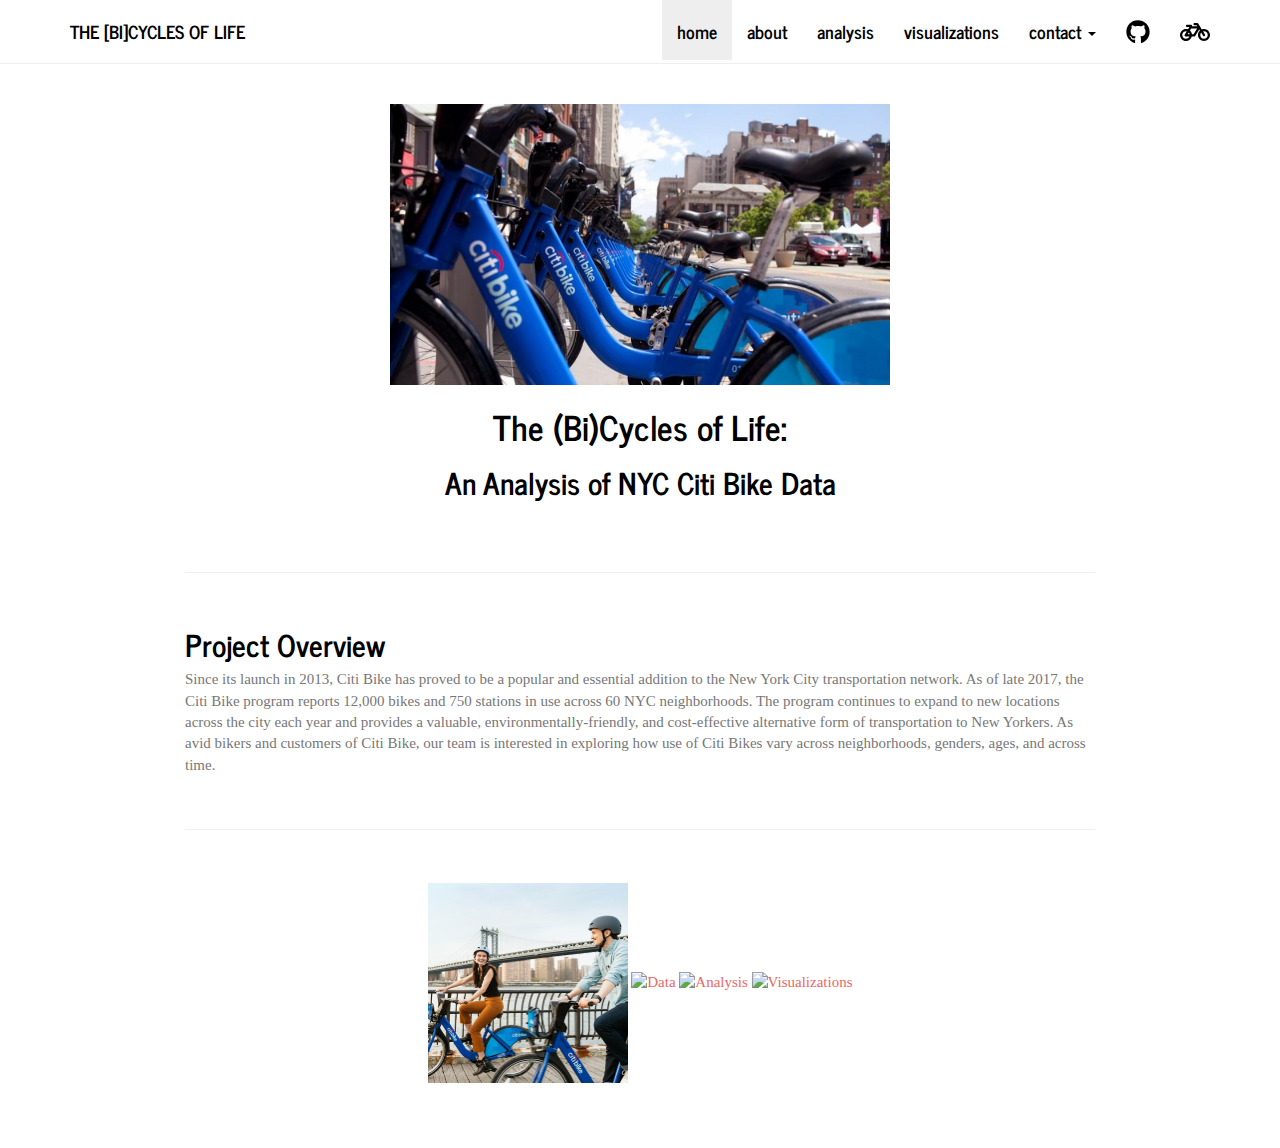
==== index.html @ fc85ebbc "Initial website build (design + placeholder pages)" ====
<!DOCTYPE html>

<html xmlns="http://www.w3.org/1999/xhtml">

<head>

<meta charset="utf-8" />
<meta http-equiv="Content-Type" content="text/html; charset=utf-8" />
<meta name="generator" content="pandoc" />




<title></title>

<script src="site_libs/jquery-1.11.3/jquery.min.js"></script>
<meta name="viewport" content="width=device-width, initial-scale=1" />
<link href="site_libs/bootstrap-3.3.5/css/journal.min.css" rel="stylesheet" />
<script src="site_libs/bootstrap-3.3.5/js/bootstrap.min.js"></script>
<script src="site_libs/bootstrap-3.3.5/shim/html5shiv.min.js"></script>
<script src="site_libs/bootstrap-3.3.5/shim/respond.min.js"></script>
<script src="site_libs/navigation-1.1/tabsets.js"></script>
<link href="site_libs/highlightjs-9.12.0/textmate.css" rel="stylesheet" />
<script src="site_libs/highlightjs-9.12.0/highlight.js"></script>
<link href="site_libs/font-awesome-5.0.13/css/fa-svg-with-js.css" rel="stylesheet" />
<script src="site_libs/font-awesome-5.0.13/js/fontawesome-all.min.js"></script>
<script src="site_libs/font-awesome-5.0.13/js/fa-v4-shims.min.js"></script>

<style type="text/css">code{white-space: pre;}</style>
<style type="text/css">
  pre:not([class]) {
    background-color: white;
  }
</style>
<script type="text/javascript">
if (window.hljs) {
  hljs.configure({languages: []});
  hljs.initHighlightingOnLoad();
  if (document.readyState && document.readyState === "complete") {
    window.setTimeout(function() { hljs.initHighlighting(); }, 0);
  }
}
</script>



<style type="text/css">
h1 {
  font-size: 34px;
}
h1.title {
  font-size: 38px;
}
h2 {
  font-size: 30px;
}
h3 {
  font-size: 24px;
}
h4 {
  font-size: 18px;
}
h5 {
  font-size: 16px;
}
h6 {
  font-size: 12px;
}
.table th:not([align]) {
  text-align: left;
}
</style>

<link rel="stylesheet" href="css/style.css" type="text/css" />

</head>

<body>

<style type = "text/css">
.main-container {
  max-width: 940px;
  margin-left: auto;
  margin-right: auto;
}
code {
  color: inherit;
  background-color: rgba(0, 0, 0, 0.04);
}
img {
  max-width:100%;
  height: auto;
}
.tabbed-pane {
  padding-top: 12px;
}
.html-widget {
  margin-bottom: 20px;
}
button.code-folding-btn:focus {
  outline: none;
}
</style>


<style type="text/css">
/* padding for bootstrap navbar */
body {
  padding-top: 61px;
  padding-bottom: 40px;
}
/* offset scroll position for anchor links (for fixed navbar)  */
.section h1 {
  padding-top: 66px;
  margin-top: -66px;
}

.section h2 {
  padding-top: 66px;
  margin-top: -66px;
}
.section h3 {
  padding-top: 66px;
  margin-top: -66px;
}
.section h4 {
  padding-top: 66px;
  margin-top: -66px;
}
.section h5 {
  padding-top: 66px;
  margin-top: -66px;
}
.section h6 {
  padding-top: 66px;
  margin-top: -66px;
}
</style>

<script>
// manage active state of menu based on current page
$(document).ready(function () {
  // active menu anchor
  href = window.location.pathname
  href = href.substr(href.lastIndexOf('/') + 1)
  if (href === "")
    href = "index.html";
  var menuAnchor = $('a[href="' + href + '"]');

  // mark it active
  menuAnchor.parent().addClass('active');

  // if it's got a parent navbar menu mark it active as well
  menuAnchor.closest('li.dropdown').addClass('active');
});
</script>


<div class="container-fluid main-container">

<!-- tabsets -->
<script>
$(document).ready(function () {
  window.buildTabsets("TOC");
});
</script>

<!-- code folding -->






<div class="navbar navbar-default  navbar-fixed-top" role="navigation">
  <div class="container">
    <div class="navbar-header">
      <button type="button" class="navbar-toggle collapsed" data-toggle="collapse" data-target="#navbar">
        <span class="icon-bar"></span>
        <span class="icon-bar"></span>
        <span class="icon-bar"></span>
      </button>
      <a class="navbar-brand" href="index.html">The [Bi]Cycles of Life</a>
    </div>
    <div id="navbar" class="navbar-collapse collapse">
      <ul class="nav navbar-nav">
        
      </ul>
      <ul class="nav navbar-nav navbar-right">
        <li>
  <a href="index.html">home</a>
</li>
<li>
  <a href="about.html">about</a>
</li>
<li>
  <a href="analysis.html">analysis</a>
</li>
<li>
  <a href="visualizations.html">visualizations</a>
</li>
<li class="dropdown">
  <a href="#" class="dropdown-toggle" data-toggle="dropdown" role="button" aria-expanded="false">
    contact
     
    <span class="caret"></span>
  </a>
  <ul class="dropdown-menu" role="menu">
    <li>
      <a href="mailto:edm2152@cumc.columbia.edu">
        <span class="fa fa-envelope"></span>
         
        Eric Morris
      </a>
    </li>
    <li>
      <a href="mailto:gsl2116@cumc.columbia.edu">
        <span class="fa fa-envelope"></span>
         
        Grace Liu
      </a>
    </li>
    <li>
      <a href="mailto:tm2680@cumc.columbia.edu">
        <span class="fa fa-envelope"></span>
         
        Tatini Mal-Sakar
      </a>
    </li>
  </ul>
</li>
<li>
  <a href="https://github.com/ericdavidmorris/final_project">
    <span class="fa fa-github fa-lg"></span>
     
  </a>
</li>
<li>
  <a href="http://citibikenyc.com">
    <span class="fa fa-bicycle fa-lg"></span>
     
  </a>
</li>
      </ul>
    </div><!--/.nav-collapse -->
  </div><!--/.container -->
</div><!--/.navbar -->

<div class="fluid-row" id="header">




</div>


<p><br/><br/> <img src = "images/citi_bike_nyc_metro.jpg" 
  style="width:500px; display: block; margin-left: auto; margin-right: auto"></p>
<center>
<h1>
The (Bi)Cycles of Life:
</h1>
<h2>
An Analysis of NYC Citi Bike Data
</h2>
</center>
<p><br/><br/></p>
<hr />
<p><br/></p>
<div id="project-overview" class="section level2">
<h2>Project Overview</h2>
<p>Since its launch in 2013, Citi Bike has proved to be a popular and essential addition to the New York City transportation network. As of late 2017, the Citi Bike program reports 12,000 bikes and 750 stations in use across 60 NYC neighborhoods. The program continues to expand to new locations across the city each year and provides a valuable, environmentally-friendly, and cost-effective alternative form of transportation to New Yorkers. As avid bikers and customers of Citi Bike, our team is interested in exploring how use of Citi Bikes vary across neighborhoods, genders, ages, and across time.</p>
<p><br/></p>
<hr />
<p><br/></p>
<center>
<div class="scroll">
<p><a href="about.html" title="About"><img src="images/citi_bike_bridge.png" alt="About" style="height:200px; width:200px;"/></a> <a href="data.html" title="Data"><img src="IMAGE LINK" alt="Data" style="height:200px; width:200px;"/></a> <a href="analysis.html" title="Analysis"><img src="IMAGE LINK" alt="Analysis" style="height:200px; width:200px;"/></a> <a href="visualizations.html" title="Visualizations"><img src="IMAGE LINK" alt="Visualizations" style="height: 200px; width:200px;"/></a></p>
</div>
</center>
</div>




</div>

<script>

// add bootstrap table styles to pandoc tables
function bootstrapStylePandocTables() {
  $('tr.header').parent('thead').parent('table').addClass('table table-condensed');
}
$(document).ready(function () {
  bootstrapStylePandocTables();
});


</script>

<!-- dynamically load mathjax for compatibility with self-contained -->
<script>
  (function () {
    var script = document.createElement("script");
    script.type = "text/javascript";
    script.src  = "https://mathjax.rstudio.com/latest/MathJax.js?config=TeX-AMS-MML_HTMLorMML";
    document.getElementsByTagName("head")[0].appendChild(script);
  })();
</script>

</body>
</html>
---- site_libs/bootstrap-3.3.5/css/journal.min.css ----
@font-face {
  font-family: 'News Cycle';
  font-style: normal;
  font-weight: 400;
  src: url(fonts/NewsCycle.ttf) format('truetype');
}
@font-face {
  font-family: 'News Cycle';
  font-style: normal;
  font-weight: 700;
  src: url(fonts/NewsCycleBold.ttf) format('truetype');
}

/*!
 * bootswatch v3.3.6
 * Homepage: http://bootswatch.com
 * Copyright 2012-2015 Thomas Park
 * Licensed under MIT
 * Based on Bootstrap
*//*!
 * Bootstrap v3.3.6 (http://getbootstrap.com)
 * Copyright 2011-2015 Twitter, Inc.
 * Licensed under MIT (https://github.com/twbs/bootstrap/blob/master/LICENSE)
 *//*! normalize.css v3.0.3 | MIT License | github.com/necolas/normalize.css */html{font-family:sans-serif;-ms-text-size-adjust:100%;-webkit-text-size-adjust:100%}body{margin:0}article,aside,details,figcaption,figure,footer,header,hgroup,main,menu,nav,section,summary{display:block}audio,canvas,progress,video{display:inline-block;vertical-align:baseline}audio:not([controls]){display:none;height:0}[hidden],template{display:none}a{background-color:transparent}a:active,a:hover{outline:0}abbr[title]{border-bottom:1px dotted}b,strong{font-weight:bold}dfn{font-style:italic}h1{font-size:2em;margin:0.67em 0}mark{background:#ff0;color:#000}small{font-size:80%}sub,sup{font-size:75%;line-height:0;position:relative;vertical-align:baseline}sup{top:-0.5em}sub{bottom:-0.25em}img{border:0}svg:not(:root){overflow:hidden}figure{margin:1em 40px}hr{-webkit-box-sizing:content-box;-moz-box-sizing:content-box;box-sizing:content-box;height:0}pre{overflow:auto}code,kbd,pre,samp{font-family:monospace, monospace;font-size:1em}button,input,optgroup,select,textarea{color:inherit;font:inherit;margin:0}button{overflow:visible}button,select{text-transform:none}button,html input[type="button"],input[type="reset"],input[type="submit"]{-webkit-appearance:button;cursor:pointer}button[disabled],html input[disabled]{cursor:default}button::-moz-focus-inner,input::-moz-focus-inner{border:0;padding:0}input{line-height:normal}input[type="checkbox"],input[type="radio"]{-webkit-box-sizing:border-box;-moz-box-sizing:border-box;box-sizing:border-box;padding:0}input[type="number"]::-webkit-inner-spin-button,input[type="number"]::-webkit-outer-spin-button{height:auto}input[type="search"]{-webkit-appearance:textfield;-webkit-box-sizing:content-box;-moz-box-sizing:content-box;box-sizing:content-box}input[type="search"]::-webkit-search-cancel-button,input[type="search"]::-webkit-search-decoration{-webkit-appearance:none}fieldset{border:1px solid #c0c0c0;margin:0 2px;padding:0.35em 0.625em 0.75em}legend{border:0;padding:0}textarea{overflow:auto}optgroup{font-weight:bold}table{border-collapse:collapse;border-spacing:0}td,th{padding:0}/*! Source: https://github.com/h5bp/html5-boilerplate/blob/master/src/css/main.css */@media print{*,*:before,*:after{background:transparent !important;color:#000 !important;-webkit-box-shadow:none !important;box-shadow:none !important;text-shadow:none !important}a,a:visited{text-decoration:underline}a[href]:after{content:" (" attr(href) ")"}abbr[title]:after{content:" (" attr(title) ")"}a[href^="#"]:after,a[href^="javascript:"]:after{content:""}pre,blockquote{border:1px solid #999;page-break-inside:avoid}thead{display:table-header-group}tr,img{page-break-inside:avoid}img{max-width:100% !important}p,h2,h3{orphans:3;widows:3}h2,h3{page-break-after:avoid}.navbar{display:none}.btn>.caret,.dropup>.btn>.caret{border-top-color:#000 !important}.label{border:1px solid #000}.table{border-collapse:collapse !important}.table td,.table th{background-color:#fff !important}.table-bordered th,.table-bordered td{border:1px solid #ddd !important}}@font-face{font-family:'Glyphicons Halflings';src:url('../fonts/glyphicons-halflings-regular.eot');src:url('../fonts/glyphicons-halflings-regular.eot?#iefix') format('embedded-opentype'),url('../fonts/glyphicons-halflings-regular.woff') format('woff'),url('../fonts/glyphicons-halflings-regular.ttf') format('truetype'),url('../fonts/glyphicons-halflings-regular.svg#glyphicons_halflingsregular') format('svg')}.glyphicon{position:relative;top:1px;display:inline-block;font-family:'Glyphicons Halflings';font-style:normal;font-weight:normal;line-height:1;-webkit-font-smoothing:antialiased;-moz-osx-font-smoothing:grayscale}.glyphicon-asterisk:before{content:"\002a"}.glyphicon-plus:before{content:"\002b"}.glyphicon-euro:before,.glyphicon-eur:before{content:"\20ac"}.glyphicon-minus:before{content:"\2212"}.glyphicon-cloud:before{content:"\2601"}.glyphicon-envelope:before{content:"\2709"}.glyphicon-pencil:before{content:"\270f"}.glyphicon-glass:before{content:"\e001"}.glyphicon-music:before{content:"\e002"}.glyphicon-search:before{content:"\e003"}.glyphicon-heart:before{content:"\e005"}.glyphicon-star:before{content:"\e006"}.glyphicon-star-empty:before{content:"\e007"}.glyphicon-user:before{content:"\e008"}.glyphicon-film:before{content:"\e009"}.glyphicon-th-large:before{content:"\e010"}.glyphicon-th:before{content:"\e011"}.glyphicon-th-list:before{content:"\e012"}.glyphicon-ok:before{content:"\e013"}.glyphicon-remove:before{content:"\e014"}.glyphicon-zoom-in:before{content:"\e015"}.glyphicon-zoom-out:before{content:"\e016"}.glyphicon-off:before{content:"\e017"}.glyphicon-signal:before{content:"\e018"}.glyphicon-cog:before{content:"\e019"}.glyphicon-trash:before{content:"\e020"}.glyphicon-home:before{content:"\e021"}.glyphicon-file:before{content:"\e022"}.glyphicon-time:before{content:"\e023"}.glyphicon-road:before{content:"\e024"}.glyphicon-download-alt:before{content:"\e025"}.glyphicon-download:before{content:"\e026"}.glyphicon-upload:before{content:"\e027"}.glyphicon-inbox:before{content:"\e028"}.glyphicon-play-circle:before{content:"\e029"}.glyphicon-repeat:before{content:"\e030"}.glyphicon-refresh:before{content:"\e031"}.glyphicon-list-alt:before{content:"\e032"}.glyphicon-lock:before{content:"\e033"}.glyphicon-flag:before{content:"\e034"}.glyphicon-headphones:before{content:"\e035"}.glyphicon-volume-off:before{content:"\e036"}.glyphicon-volume-down:before{content:"\e037"}.glyphicon-volume-up:before{content:"\e038"}.glyphicon-qrcode:before{content:"\e039"}.glyphicon-barcode:before{content:"\e040"}.glyphicon-tag:before{content:"\e041"}.glyphicon-tags:before{content:"\e042"}.glyphicon-book:before{content:"\e043"}.glyphicon-bookmark:before{content:"\e044"}.glyphicon-print:before{content:"\e045"}.glyphicon-camera:before{content:"\e046"}.glyphicon-font:before{content:"\e047"}.glyphicon-bold:before{content:"\e048"}.glyphicon-italic:before{content:"\e049"}.glyphicon-text-height:before{content:"\e050"}.glyphicon-text-width:before{content:"\e051"}.glyphicon-align-left:before{content:"\e052"}.glyphicon-align-center:before{content:"\e053"}.glyphicon-align-right:before{content:"\e054"}.glyphicon-align-justify:before{content:"\e055"}.glyphicon-list:before{content:"\e056"}.glyphicon-indent-left:before{content:"\e057"}.glyphicon-indent-right:before{content:"\e058"}.glyphicon-facetime-video:before{content:"\e059"}.glyphicon-picture:before{content:"\e060"}.glyphicon-map-marker:before{content:"\e062"}.glyphicon-adjust:before{content:"\e063"}.glyphicon-tint:before{content:"\e064"}.glyphicon-edit:before{content:"\e065"}.glyphicon-share:before{content:"\e066"}.glyphicon-check:before{content:"\e067"}.glyphicon-move:before{content:"\e068"}.glyphicon-step-backward:before{content:"\e069"}.glyphicon-fast-backward:before{content:"\e070"}.glyphicon-backward:before{content:"\e071"}.glyphicon-play:before{content:"\e072"}.glyphicon-pause:before{content:"\e073"}.glyphicon-stop:before{content:"\e074"}.glyphicon-forward:before{content:"\e075"}.glyphicon-fast-forward:before{content:"\e076"}.glyphicon-step-forward:before{content:"\e077"}.glyphicon-eject:before{content:"\e078"}.glyphicon-chevron-left:before{content:"\e079"}.glyphicon-chevron-right:before{content:"\e080"}.glyphicon-plus-sign:before{content:"\e081"}.glyphicon-minus-sign:before{content:"\e082"}.glyphicon-remove-sign:before{content:"\e083"}.glyphicon-ok-sign:before{content:"\e084"}.glyphicon-question-sign:before{content:"\e085"}.glyphicon-info-sign:before{content:"\e086"}.glyphicon-screenshot:before{content:"\e087"}.glyphicon-remove-circle:before{content:"\e088"}.glyphicon-ok-circle:before{content:"\e089"}.glyphicon-ban-circle:before{content:"\e090"}.glyphicon-arrow-left:before{content:"\e091"}.glyphicon-arrow-right:before{content:"\e092"}.glyphicon-arrow-up:before{content:"\e093"}.glyphicon-arrow-down:before{content:"\e094"}.glyphicon-share-alt:before{content:"\e095"}.glyphicon-resize-full:before{content:"\e096"}.glyphicon-resize-small:before{content:"\e097"}.glyphicon-exclamation-sign:before{content:"\e101"}.glyphicon-gift:before{content:"\e102"}.glyphicon-leaf:before{content:"\e103"}.glyphicon-fire:before{content:"\e104"}.glyphicon-eye-open:before{content:"\e105"}.glyphicon-eye-close:before{content:"\e106"}.glyphicon-warning-sign:before{content:"\e107"}.glyphicon-plane:before{content:"\e108"}.glyphicon-calendar:before{content:"\e109"}.glyphicon-random:before{content:"\e110"}.glyphicon-comment:before{content:"\e111"}.glyphicon-magnet:before{content:"\e112"}.glyphicon-chevron-up:before{content:"\e113"}.glyphicon-chevron-down:before{content:"\e114"}.glyphicon-retweet:before{content:"\e115"}.glyphicon-shopping-cart:before{content:"\e116"}.glyphicon-folder-close:before{content:"\e117"}.glyphicon-folder-open:before{content:"\e118"}.glyphicon-resize-vertical:before{content:"\e119"}.glyphicon-resize-horizontal:before{content:"\e120"}.glyphicon-hdd:before{content:"\e121"}.glyphicon-bullhorn:before{content:"\e122"}.glyphicon-bell:before{content:"\e123"}.glyphicon-certificate:before{content:"\e124"}.glyphicon-thumbs-up:before{content:"\e125"}.glyphicon-thumbs-down:before{content:"\e126"}.glyphicon-hand-right:before{content:"\e127"}.glyphicon-hand-left:before{content:"\e128"}.glyphicon-hand-up:before{content:"\e129"}.glyphicon-hand-down:before{content:"\e130"}.glyphicon-circle-arrow-right:before{content:"\e131"}.glyphicon-circle-arrow-left:before{content:"\e132"}.glyphicon-circle-arrow-up:before{content:"\e133"}.glyphicon-circle-arrow-down:before{content:"\e134"}.glyphicon-globe:before{content:"\e135"}.glyphicon-wrench:before{content:"\e136"}.glyphicon-tasks:before{content:"\e137"}.glyphicon-filter:before{content:"\e138"}.glyphicon-briefcase:before{content:"\e139"}.glyphicon-fullscreen:before{content:"\e140"}.glyphicon-dashboard:before{content:"\e141"}.glyphicon-paperclip:before{content:"\e142"}.glyphicon-heart-empty:before{content:"\e143"}.glyphicon-link:before{content:"\e144"}.glyphicon-phone:before{content:"\e145"}.glyphicon-pushpin:before{content:"\e146"}.glyphicon-usd:before{content:"\e148"}.glyphicon-gbp:before{content:"\e149"}.glyphicon-sort:before{content:"\e150"}.glyphicon-sort-by-alphabet:before{content:"\e151"}.glyphicon-sort-by-alphabet-alt:before{content:"\e152"}.glyphicon-sort-by-order:before{content:"\e153"}.glyphicon-sort-by-order-alt:before{content:"\e154"}.glyphicon-sort-by-attributes:before{content:"\e155"}.glyphicon-sort-by-attributes-alt:before{content:"\e156"}.glyphicon-unchecked:before{content:"\e157"}.glyphicon-expand:before{content:"\e158"}.glyphicon-collapse-down:before{content:"\e159"}.glyphicon-collapse-up:before{content:"\e160"}.glyphicon-log-in:before{content:"\e161"}.glyphicon-flash:before{content:"\e162"}.glyphicon-log-out:before{content:"\e163"}.glyphicon-new-window:before{content:"\e164"}.glyphicon-record:before{content:"\e165"}.glyphicon-save:before{content:"\e166"}.glyphicon-open:before{content:"\e167"}.glyphicon-saved:before{content:"\e168"}.glyphicon-import:before{content:"\e169"}.glyphicon-export:before{content:"\e170"}.glyphicon-send:before{content:"\e171"}.glyphicon-floppy-disk:before{content:"\e172"}.glyphicon-floppy-saved:before{content:"\e173"}.glyphicon-floppy-remove:before{content:"\e174"}.glyphicon-floppy-save:before{content:"\e175"}.glyphicon-floppy-open:before{content:"\e176"}.glyphicon-credit-card:before{content:"\e177"}.glyphicon-transfer:before{content:"\e178"}.glyphicon-cutlery:before{content:"\e179"}.glyphicon-header:before{content:"\e180"}.glyphicon-compressed:before{content:"\e181"}.glyphicon-earphone:before{content:"\e182"}.glyphicon-phone-alt:before{content:"\e183"}.glyphicon-tower:before{content:"\e184"}.glyphicon-stats:before{content:"\e185"}.glyphicon-sd-video:before{content:"\e186"}.glyphicon-hd-video:before{content:"\e187"}.glyphicon-subtitles:before{content:"\e188"}.glyphicon-sound-stereo:before{content:"\e189"}.glyphicon-sound-dolby:before{content:"\e190"}.glyphicon-sound-5-1:before{content:"\e191"}.glyphicon-sound-6-1:before{content:"\e192"}.glyphicon-sound-7-1:before{content:"\e193"}.glyphicon-copyright-mark:before{content:"\e194"}.glyphicon-registration-mark:before{content:"\e195"}.glyphicon-cloud-download:before{content:"\e197"}.glyphicon-cloud-upload:before{content:"\e198"}.glyphicon-tree-conifer:before{content:"\e199"}.glyphicon-tree-deciduous:before{content:"\e200"}.glyphicon-cd:before{content:"\e201"}.glyphicon-save-file:before{content:"\e202"}.glyphicon-open-file:before{content:"\e203"}.glyphicon-level-up:before{content:"\e204"}.glyphicon-copy:before{content:"\e205"}.glyphicon-paste:before{content:"\e206"}.glyphicon-alert:before{content:"\e209"}.glyphicon-equalizer:before{content:"\e210"}.glyphicon-king:before{content:"\e211"}.glyphicon-queen:before{content:"\e212"}.glyphicon-pawn:before{content:"\e213"}.glyphicon-bishop:before{content:"\e214"}.glyphicon-knight:before{content:"\e215"}.glyphicon-baby-formula:before{content:"\e216"}.glyphicon-tent:before{content:"\26fa"}.glyphicon-blackboard:before{content:"\e218"}.glyphicon-bed:before{content:"\e219"}.glyphicon-apple:before{content:"\f8ff"}.glyphicon-erase:before{content:"\e221"}.glyphicon-hourglass:before{content:"\231b"}.glyphicon-lamp:before{content:"\e223"}.glyphicon-duplicate:before{content:"\e224"}.glyphicon-piggy-bank:before{content:"\e225"}.glyphicon-scissors:before{content:"\e226"}.glyphicon-bitcoin:before{content:"\e227"}.glyphicon-btc:before{content:"\e227"}.glyphicon-xbt:before{content:"\e227"}.glyphicon-yen:before{content:"\00a5"}.glyphicon-jpy:before{content:"\00a5"}.glyphicon-ruble:before{content:"\20bd"}.glyphicon-rub:before{content:"\20bd"}.glyphicon-scale:before{content:"\e230"}.glyphicon-ice-lolly:before{content:"\e231"}.glyphicon-ice-lolly-tasted:before{content:"\e232"}.glyphicon-education:before{content:"\e233"}.glyphicon-option-horizontal:before{content:"\e234"}.glyphicon-option-vertical:before{content:"\e235"}.glyphicon-menu-hamburger:before{content:"\e236"}.glyphicon-modal-window:before{content:"\e237"}.glyphicon-oil:before{content:"\e238"}.glyphicon-grain:before{content:"\e239"}.glyphicon-sunglasses:before{content:"\e240"}.glyphicon-text-size:before{content:"\e241"}.glyphicon-text-color:before{content:"\e242"}.glyphicon-text-background:before{content:"\e243"}.glyphicon-object-align-top:before{content:"\e244"}.glyphicon-object-align-bottom:before{content:"\e245"}.glyphicon-object-align-horizontal:before{content:"\e246"}.glyphicon-object-align-left:before{content:"\e247"}.glyphicon-object-align-vertical:before{content:"\e248"}.glyphicon-object-align-right:before{content:"\e249"}.glyphicon-triangle-right:before{content:"\e250"}.glyphicon-triangle-left:before{content:"\e251"}.glyphicon-triangle-bottom:before{content:"\e252"}.glyphicon-triangle-top:before{content:"\e253"}.glyphicon-console:before{content:"\e254"}.glyphicon-superscript:before{content:"\e255"}.glyphicon-subscript:before{content:"\e256"}.glyphicon-menu-left:before{content:"\e257"}.glyphicon-menu-right:before{content:"\e258"}.glyphicon-menu-down:before{content:"\e259"}.glyphicon-menu-up:before{content:"\e260"}*{-webkit-box-sizing:border-box;-moz-box-sizing:border-box;box-sizing:border-box}*:before,*:after{-webkit-box-sizing:border-box;-moz-box-sizing:border-box;box-sizing:border-box}html{font-size:10px;-webkit-tap-highlight-color:rgba(0,0,0,0)}body{font-family:Georgia,"Times New Roman",Times,serif;font-size:15px;line-height:1.42857143;color:#777777;background-color:#ffffff}input,button,select,textarea{font-family:inherit;font-size:inherit;line-height:inherit}a{color:#eb6864;text-decoration:none}a:hover,a:focus{color:#e22620;text-decoration:underline}a:focus{outline:thin dotted;outline:5px auto -webkit-focus-ring-color;outline-offset:-2px}figure{margin:0}img{vertical-align:middle}.img-responsive,.thumbnail>img,.thumbnail a>img,.carousel-inner>.item>img,.carousel-inner>.item>a>img{display:block;max-width:100%;height:auto}.img-rounded{border-radius:6px}.img-thumbnail{padding:4px;line-height:1.42857143;background-color:#ffffff;border:1px solid #dddddd;border-radius:4px;-webkit-transition:all .2s ease-in-out;-o-transition:all .2s ease-in-out;transition:all .2s ease-in-out;display:inline-block;max-width:100%;height:auto}.img-circle{border-radius:50%}hr{margin-top:21px;margin-bottom:21px;border:0;border-top:1px solid #eeeeee}.sr-only{position:absolute;width:1px;height:1px;margin:-1px;padding:0;overflow:hidden;clip:rect(0, 0, 0, 0);border:0}.sr-only-focusable:active,.sr-only-focusable:focus{position:static;width:auto;height:auto;margin:0;overflow:visible;clip:auto}[role="button"]{cursor:pointer}h1,h2,h3,h4,h5,h6,.h1,.h2,.h3,.h4,.h5,.h6{font-family:"News Cycle","Arial Narrow Bold",sans-serif;font-weight:700;line-height:1.1;color:#000000}h1 small,h2 small,h3 small,h4 small,h5 small,h6 small,.h1 small,.h2 small,.h3 small,.h4 small,.h5 small,.h6 small,h1 .small,h2 .small,h3 .small,h4 .small,h5 .small,h6 .small,.h1 .small,.h2 .small,.h3 .small,.h4 .small,.h5 .small,.h6 .small{font-weight:normal;line-height:1;color:#999999}h1,.h1,h2,.h2,h3,.h3{margin-top:21px;margin-bottom:10.5px}h1 small,.h1 small,h2 small,.h2 small,h3 small,.h3 small,h1 .small,.h1 .small,h2 .small,.h2 .small,h3 .small,.h3 .small{font-size:65%}h4,.h4,h5,.h5,h6,.h6{margin-top:10.5px;margin-bottom:10.5px}h4 small,.h4 small,h5 small,.h5 small,h6 small,.h6 small,h4 .small,.h4 .small,h5 .small,.h5 .small,h6 .small,.h6 .small{font-size:75%}h1,.h1{font-size:39px}h2,.h2{font-size:32px}h3,.h3{font-size:26px}h4,.h4{font-size:19px}h5,.h5{font-size:15px}h6,.h6{font-size:13px}p{margin:0 0 10.5px}.lead{margin-bottom:21px;font-size:17px;font-weight:300;line-height:1.4}@media (min-width:768px){.lead{font-size:22.5px}}small,.small{font-size:86%}mark,.mark{background-color:#fcf8e3;padding:.2em}.text-left{text-align:left}.text-right{text-align:right}.text-center{text-align:center}.text-justify{text-align:justify}.text-nowrap{white-space:nowrap}.text-lowercase{text-transform:lowercase}.text-uppercase{text-transform:uppercase}.text-capitalize{text-transform:capitalize}.text-muted{color:#999999}.text-primary{color:#eb6864}a.text-primary:hover,a.text-primary:focus{color:#e53c37}.text-success{color:#468847}a.text-success:hover,a.text-success:focus{color:#356635}.text-info{color:#3a87ad}a.text-info:hover,a.text-info:focus{color:#2d6987}.text-warning{color:#c09853}a.text-warning:hover,a.text-warning:focus{color:#a47e3c}.text-danger{color:#b94a48}a.text-danger:hover,a.text-danger:focus{color:#953b39}.bg-primary{color:#fff;background-color:#eb6864}a.bg-primary:hover,a.bg-primary:focus{background-color:#e53c37}.bg-success{background-color:#dff0d8}a.bg-success:hover,a.bg-success:focus{background-color:#c1e2b3}.bg-info{background-color:#d9edf7}a.bg-info:hover,a.bg-info:focus{background-color:#afd9ee}.bg-warning{background-color:#fcf8e3}a.bg-warning:hover,a.bg-warning:focus{background-color:#f7ecb5}.bg-danger{background-color:#f2dede}a.bg-danger:hover,a.bg-danger:focus{background-color:#e4b9b9}.page-header{padding-bottom:9.5px;margin:42px 0 21px;border-bottom:1px solid #eeeeee}ul,ol{margin-top:0;margin-bottom:10.5px}ul ul,ol ul,ul ol,ol ol{margin-bottom:0}.list-unstyled{padding-left:0;list-style:none}.list-inline{padding-left:0;list-style:none;margin-left:-5px}.list-inline>li{display:inline-block;padding-left:5px;padding-right:5px}dl{margin-top:0;margin-bottom:21px}dt,dd{line-height:1.42857143}dt{font-weight:bold}dd{margin-left:0}@media (min-width:768px){.dl-horizontal dt{float:left;width:160px;clear:left;text-align:right;overflow:hidden;text-overflow:ellipsis;white-space:nowrap}.dl-horizontal dd{margin-left:180px}}abbr[title],abbr[data-original-title]{cursor:help;border-bottom:1px dotted #999999}.initialism{font-size:90%;text-transform:uppercase}blockquote{padding:10.5px 21px;margin:0 0 21px;font-size:18.75px;border-left:5px solid #eeeeee}blockquote p:last-child,blockquote ul:last-child,blockquote ol:last-child{margin-bottom:0}blockquote footer,blockquote small,blockquote .small{display:block;font-size:80%;line-height:1.42857143;color:#999999}blockquote footer:before,blockquote small:before,blockquote .small:before{content:'\2014 \00A0'}.blockquote-reverse,blockquote.pull-right{padding-right:15px;padding-left:0;border-right:5px solid #eeeeee;border-left:0;text-align:right}.blockquote-reverse footer:before,blockquote.pull-right footer:before,.blockquote-reverse small:before,blockquote.pull-right small:before,.blockquote-reverse .small:before,blockquote.pull-right .small:before{content:''}.blockquote-reverse footer:after,blockquote.pull-right footer:after,.blockquote-reverse small:after,blockquote.pull-right small:after,.blockquote-reverse .small:after,blockquote.pull-right .small:after{content:'\00A0 \2014'}address{margin-bottom:21px;font-style:normal;line-height:1.42857143}code,kbd,pre,samp{font-family:monospace}code{padding:2px 4px;font-size:90%;color:#c7254e;background-color:#f9f2f4;border-radius:4px}kbd{padding:2px 4px;font-size:90%;color:#ffffff;background-color:#333333;border-radius:3px;-webkit-box-shadow:inset 0 -1px 0 rgba(0,0,0,0.25);box-shadow:inset 0 -1px 0 rgba(0,0,0,0.25)}kbd kbd{padding:0;font-size:100%;font-weight:bold;-webkit-box-shadow:none;box-shadow:none}pre{display:block;padding:10px;margin:0 0 10.5px;font-size:14px;line-height:1.42857143;word-break:break-all;word-wrap:break-word;color:#333333;background-color:#f5f5f5;border:1px solid #cccccc;border-radius:4px}pre code{padding:0;font-size:inherit;color:inherit;white-space:pre-wrap;background-color:transparent;border-radius:0}.pre-scrollable{max-height:340px;overflow-y:scroll}.container{margin-right:auto;margin-left:auto;padding-left:15px;padding-right:15px}@media (min-width:768px){.container{width:750px}}@media (min-width:992px){.container{width:970px}}@media (min-width:1200px){.container{width:1170px}}.container-fluid{margin-right:auto;margin-left:auto;padding-left:15px;padding-right:15px}.row{margin-left:-15px;margin-right:-15px}.col-xs-1,.col-sm-1,.col-md-1,.col-lg-1,.col-xs-2,.col-sm-2,.col-md-2,.col-lg-2,.col-xs-3,.col-sm-3,.col-md-3,.col-lg-3,.col-xs-4,.col-sm-4,.col-md-4,.col-lg-4,.col-xs-5,.col-sm-5,.col-md-5,.col-lg-5,.col-xs-6,.col-sm-6,.col-md-6,.col-lg-6,.col-xs-7,.col-sm-7,.col-md-7,.col-lg-7,.col-xs-8,.col-sm-8,.col-md-8,.col-lg-8,.col-xs-9,.col-sm-9,.col-md-9,.col-lg-9,.col-xs-10,.col-sm-10,.col-md-10,.col-lg-10,.col-xs-11,.col-sm-11,.col-md-11,.col-lg-11,.col-xs-12,.col-sm-12,.col-md-12,.col-lg-12{position:relative;min-height:1px;padding-left:15px;padding-right:15px}.col-xs-1,.col-xs-2,.col-xs-3,.col-xs-4,.col-xs-5,.col-xs-6,.col-xs-7,.col-xs-8,.col-xs-9,.col-xs-10,.col-xs-11,.col-xs-12{float:left}.col-xs-12{width:100%}.col-xs-11{width:91.66666667%}.col-xs-10{width:83.33333333%}.col-xs-9{width:75%}.col-xs-8{width:66.66666667%}.col-xs-7{width:58.33333333%}.col-xs-6{width:50%}.col-xs-5{width:41.66666667%}.col-xs-4{width:33.33333333%}.col-xs-3{width:25%}.col-xs-2{width:16.66666667%}.col-xs-1{width:8.33333333%}.col-xs-pull-12{right:100%}.col-xs-pull-11{right:91.66666667%}.col-xs-pull-10{right:83.33333333%}.col-xs-pull-9{right:75%}.col-xs-pull-8{right:66.66666667%}.col-xs-pull-7{right:58.33333333%}.col-xs-pull-6{right:50%}.col-xs-pull-5{right:41.66666667%}.col-xs-pull-4{right:33.33333333%}.col-xs-pull-3{right:25%}.col-xs-pull-2{right:16.66666667%}.col-xs-pull-1{right:8.33333333%}.col-xs-pull-0{right:auto}.col-xs-push-12{left:100%}.col-xs-push-11{left:91.66666667%}.col-xs-push-10{left:83.33333333%}.col-xs-push-9{left:75%}.col-xs-push-8{left:66.66666667%}.col-xs-push-7{left:58.33333333%}.col-xs-push-6{left:50%}.col-xs-push-5{left:41.66666667%}.col-xs-push-4{left:33.33333333%}.col-xs-push-3{left:25%}.col-xs-push-2{left:16.66666667%}.col-xs-push-1{left:8.33333333%}.col-xs-push-0{left:auto}.col-xs-offset-12{margin-left:100%}.col-xs-offset-11{margin-left:91.66666667%}.col-xs-offset-10{margin-left:83.33333333%}.col-xs-offset-9{margin-left:75%}.col-xs-offset-8{margin-left:66.66666667%}.col-xs-offset-7{margin-left:58.33333333%}.col-xs-offset-6{margin-left:50%}.col-xs-offset-5{margin-left:41.66666667%}.col-xs-offset-4{margin-left:33.33333333%}.col-xs-offset-3{margin-left:25%}.col-xs-offset-2{margin-left:16.66666667%}.col-xs-offset-1{margin-left:8.33333333%}.col-xs-offset-0{margin-left:0%}@media (min-width:768px){.col-sm-1,.col-sm-2,.col-sm-3,.col-sm-4,.col-sm-5,.col-sm-6,.col-sm-7,.col-sm-8,.col-sm-9,.col-sm-10,.col-sm-11,.col-sm-12{float:left}.col-sm-12{width:100%}.col-sm-11{width:91.66666667%}.col-sm-10{width:83.33333333%}.col-sm-9{width:75%}.col-sm-8{width:66.66666667%}.col-sm-7{width:58.33333333%}.col-sm-6{width:50%}.col-sm-5{width:41.66666667%}.col-sm-4{width:33.33333333%}.col-sm-3{width:25%}.col-sm-2{width:16.66666667%}.col-sm-1{width:8.33333333%}.col-sm-pull-12{right:100%}.col-sm-pull-11{right:91.66666667%}.col-sm-pull-10{right:83.33333333%}.col-sm-pull-9{right:75%}.col-sm-pull-8{right:66.66666667%}.col-sm-pull-7{right:58.33333333%}.col-sm-pull-6{right:50%}.col-sm-pull-5{right:41.66666667%}.col-sm-pull-4{right:33.33333333%}.col-sm-pull-3{right:25%}.col-sm-pull-2{right:16.66666667%}.col-sm-pull-1{right:8.33333333%}.col-sm-pull-0{right:auto}.col-sm-push-12{left:100%}.col-sm-push-11{left:91.66666667%}.col-sm-push-10{left:83.33333333%}.col-sm-push-9{left:75%}.col-sm-push-8{left:66.66666667%}.col-sm-push-7{left:58.33333333%}.col-sm-push-6{left:50%}.col-sm-push-5{left:41.66666667%}.col-sm-push-4{left:33.33333333%}.col-sm-push-3{left:25%}.col-sm-push-2{left:16.66666667%}.col-sm-push-1{left:8.33333333%}.col-sm-push-0{left:auto}.col-sm-offset-12{margin-left:100%}.col-sm-offset-11{margin-left:91.66666667%}.col-sm-offset-10{margin-left:83.33333333%}.col-sm-offset-9{margin-left:75%}.col-sm-offset-8{margin-left:66.66666667%}.col-sm-offset-7{margin-left:58.33333333%}.col-sm-offset-6{margin-left:50%}.col-sm-offset-5{margin-left:41.66666667%}.col-sm-offset-4{margin-left:33.33333333%}.col-sm-offset-3{margin-left:25%}.col-sm-offset-2{margin-left:16.66666667%}.col-sm-offset-1{margin-left:8.33333333%}.col-sm-offset-0{margin-left:0%}}@media (min-width:992px){.col-md-1,.col-md-2,.col-md-3,.col-md-4,.col-md-5,.col-md-6,.col-md-7,.col-md-8,.col-md-9,.col-md-10,.col-md-11,.col-md-12{float:left}.col-md-12{width:100%}.col-md-11{width:91.66666667%}.col-md-10{width:83.33333333%}.col-md-9{width:75%}.col-md-8{width:66.66666667%}.col-md-7{width:58.33333333%}.col-md-6{width:50%}.col-md-5{width:41.66666667%}.col-md-4{width:33.33333333%}.col-md-3{width:25%}.col-md-2{width:16.66666667%}.col-md-1{width:8.33333333%}.col-md-pull-12{right:100%}.col-md-pull-11{right:91.66666667%}.col-md-pull-10{right:83.33333333%}.col-md-pull-9{right:75%}.col-md-pull-8{right:66.66666667%}.col-md-pull-7{right:58.33333333%}.col-md-pull-6{right:50%}.col-md-pull-5{right:41.66666667%}.col-md-pull-4{right:33.33333333%}.col-md-pull-3{right:25%}.col-md-pull-2{right:16.66666667%}.col-md-pull-1{right:8.33333333%}.col-md-pull-0{right:auto}.col-md-push-12{left:100%}.col-md-push-11{left:91.66666667%}.col-md-push-10{left:83.33333333%}.col-md-push-9{left:75%}.col-md-push-8{left:66.66666667%}.col-md-push-7{left:58.33333333%}.col-md-push-6{left:50%}.col-md-push-5{left:41.66666667%}.col-md-push-4{left:33.33333333%}.col-md-push-3{left:25%}.col-md-push-2{left:16.66666667%}.col-md-push-1{left:8.33333333%}.col-md-push-0{left:auto}.col-md-offset-12{margin-left:100%}.col-md-offset-11{margin-left:91.66666667%}.col-md-offset-10{margin-left:83.33333333%}.col-md-offset-9{margin-left:75%}.col-md-offset-8{margin-left:66.66666667%}.col-md-offset-7{margin-left:58.33333333%}.col-md-offset-6{margin-left:50%}.col-md-offset-5{margin-left:41.66666667%}.col-md-offset-4{margin-left:33.33333333%}.col-md-offset-3{margin-left:25%}.col-md-offset-2{margin-left:16.66666667%}.col-md-offset-1{margin-left:8.33333333%}.col-md-offset-0{margin-left:0%}}@media (min-width:1200px){.col-lg-1,.col-lg-2,.col-lg-3,.col-lg-4,.col-lg-5,.col-lg-6,.col-lg-7,.col-lg-8,.col-lg-9,.col-lg-10,.col-lg-11,.col-lg-12{float:left}.col-lg-12{width:100%}.col-lg-11{width:91.66666667%}.col-lg-10{width:83.33333333%}.col-lg-9{width:75%}.col-lg-8{width:66.66666667%}.col-lg-7{width:58.33333333%}.col-lg-6{width:50%}.col-lg-5{width:41.66666667%}.col-lg-4{width:33.33333333%}.col-lg-3{width:25%}.col-lg-2{width:16.66666667%}.col-lg-1{width:8.33333333%}.col-lg-pull-12{right:100%}.col-lg-pull-11{right:91.66666667%}.col-lg-pull-10{right:83.33333333%}.col-lg-pull-9{right:75%}.col-lg-pull-8{right:66.66666667%}.col-lg-pull-7{right:58.33333333%}.col-lg-pull-6{right:50%}.col-lg-pull-5{right:41.66666667%}.col-lg-pull-4{right:33.33333333%}.col-lg-pull-3{right:25%}.col-lg-pull-2{right:16.66666667%}.col-lg-pull-1{right:8.33333333%}.col-lg-pull-0{right:auto}.col-lg-push-12{left:100%}.col-lg-push-11{left:91.66666667%}.col-lg-push-10{left:83.33333333%}.col-lg-push-9{left:75%}.col-lg-push-8{left:66.66666667%}.col-lg-push-7{left:58.33333333%}.col-lg-push-6{left:50%}.col-lg-push-5{left:41.66666667%}.col-lg-push-4{left:33.33333333%}.col-lg-push-3{left:25%}.col-lg-push-2{left:16.66666667%}.col-lg-push-1{left:8.33333333%}.col-lg-push-0{left:auto}.col-lg-offset-12{margin-left:100%}.col-lg-offset-11{margin-left:91.66666667%}.col-lg-offset-10{margin-left:83.33333333%}.col-lg-offset-9{margin-left:75%}.col-lg-offset-8{margin-left:66.66666667%}.col-lg-offset-7{margin-left:58.33333333%}.col-lg-offset-6{margin-left:50%}.col-lg-offset-5{margin-left:41.66666667%}.col-lg-offset-4{margin-left:33.33333333%}.col-lg-offset-3{margin-left:25%}.col-lg-offset-2{margin-left:16.66666667%}.col-lg-offset-1{margin-left:8.33333333%}.col-lg-offset-0{margin-left:0%}}table{background-color:transparent}caption{padding-top:8px;padding-bottom:8px;color:#999999;text-align:left}th{}.table{width:100%;max-width:100%;margin-bottom:21px}.table>thead>tr>th,.table>tbody>tr>th,.table>tfoot>tr>th,.table>thead>tr>td,.table>tbody>tr>td,.table>tfoot>tr>td{padding:8px;line-height:1.42857143;vertical-align:top;border-top:1px solid #dddddd}.table>thead>tr>th{vertical-align:bottom;border-bottom:2px solid #dddddd}.table>caption+thead>tr:first-child>th,.table>colgroup+thead>tr:first-child>th,.table>thead:first-child>tr:first-child>th,.table>caption+thead>tr:first-child>td,.table>colgroup+thead>tr:first-child>td,.table>thead:first-child>tr:first-child>td{border-top:0}.table>tbody+tbody{border-top:2px solid #dddddd}.table .table{background-color:#ffffff}.table-condensed>thead>tr>th,.table-condensed>tbody>tr>th,.table-condensed>tfoot>tr>th,.table-condensed>thead>tr>td,.table-condensed>tbody>tr>td,.table-condensed>tfoot>tr>td{padding:5px}.table-bordered{border:1px solid #dddddd}.table-bordered>thead>tr>th,.table-bordered>tbody>tr>th,.table-bordered>tfoot>tr>th,.table-bordered>thead>tr>td,.table-bordered>tbody>tr>td,.table-bordered>tfoot>tr>td{border:1px solid #dddddd}.table-bordered>thead>tr>th,.table-bordered>thead>tr>td{border-bottom-width:2px}.table-striped>tbody>tr:nth-of-type(odd){background-color:#f9f9f9}.table-hover>tbody>tr:hover{background-color:#f5f5f5}table col[class*="col-"]{position:static;float:none;display:table-column}table td[class*="col-"],table th[class*="col-"]{position:static;float:none;display:table-cell}.table>thead>tr>td.active,.table>tbody>tr>td.active,.table>tfoot>tr>td.active,.table>thead>tr>th.active,.table>tbody>tr>th.active,.table>tfoot>tr>th.active,.table>thead>tr.active>td,.table>tbody>tr.active>td,.table>tfoot>tr.active>td,.table>thead>tr.active>th,.table>tbody>tr.active>th,.table>tfoot>tr.active>th{background-color:#f5f5f5}.table-hover>tbody>tr>td.active:hover,.table-hover>tbody>tr>th.active:hover,.table-hover>tbody>tr.active:hover>td,.table-hover>tbody>tr:hover>.active,.table-hover>tbody>tr.active:hover>th{background-color:#e8e8e8}.table>thead>tr>td.success,.table>tbody>tr>td.success,.table>tfoot>tr>td.success,.table>thead>tr>th.success,.table>tbody>tr>th.success,.table>tfoot>tr>th.success,.table>thead>tr.success>td,.table>tbody>tr.success>td,.table>tfoot>tr.success>td,.table>thead>tr.success>th,.table>tbody>tr.success>th,.table>tfoot>tr.success>th{background-color:#dff0d8}.table-hover>tbody>tr>td.success:hover,.table-hover>tbody>tr>th.success:hover,.table-hover>tbody>tr.success:hover>td,.table-hover>tbody>tr:hover>.success,.table-hover>tbody>tr.success:hover>th{background-color:#d0e9c6}.table>thead>tr>td.info,.table>tbody>tr>td.info,.table>tfoot>tr>td.info,.table>thead>tr>th.info,.table>tbody>tr>th.info,.table>tfoot>tr>th.info,.table>thead>tr.info>td,.table>tbody>tr.info>td,.table>tfoot>tr.info>td,.table>thead>tr.info>th,.table>tbody>tr.info>th,.table>tfoot>tr.info>th{background-color:#d9edf7}.table-hover>tbody>tr>td.info:hover,.table-hover>tbody>tr>th.info:hover,.table-hover>tbody>tr.info:hover>td,.table-hover>tbody>tr:hover>.info,.table-hover>tbody>tr.info:hover>th{background-color:#c4e3f3}.table>thead>tr>td.warning,.table>tbody>tr>td.warning,.table>tfoot>tr>td.warning,.table>thead>tr>th.warning,.table>tbody>tr>th.warning,.table>tfoot>tr>th.warning,.table>thead>tr.warning>td,.table>tbody>tr.warning>td,.table>tfoot>tr.warning>td,.table>thead>tr.warning>th,.table>tbody>tr.warning>th,.table>tfoot>tr.warning>th{background-color:#fcf8e3}.table-hover>tbody>tr>td.warning:hover,.table-hover>tbody>tr>th.warning:hover,.table-hover>tbody>tr.warning:hover>td,.table-hover>tbody>tr:hover>.warning,.table-hover>tbody>tr.warning:hover>th{background-color:#faf2cc}.table>thead>tr>td.danger,.table>tbody>tr>td.danger,.table>tfoot>tr>td.danger,.table>thead>tr>th.danger,.table>tbody>tr>th.danger,.table>tfoot>tr>th.danger,.table>thead>tr.danger>td,.table>tbody>tr.danger>td,.table>tfoot>tr.danger>td,.table>thead>tr.danger>th,.table>tbody>tr.danger>th,.table>tfoot>tr.danger>th{background-color:#f2dede}.table-hover>tbody>tr>td.danger:hover,.table-hover>tbody>tr>th.danger:hover,.table-hover>tbody>tr.danger:hover>td,.table-hover>tbody>tr:hover>.danger,.table-hover>tbody>tr.danger:hover>th{background-color:#ebcccc}.table-responsive{overflow-x:auto;min-height:0.01%}@media screen and (max-width:767px){.table-responsive{width:100%;margin-bottom:15.75px;overflow-y:hidden;-ms-overflow-style:-ms-autohiding-scrollbar;border:1px solid #dddddd}.table-responsive>.table{margin-bottom:0}.table-responsive>.table>thead>tr>th,.table-responsive>.table>tbody>tr>th,.table-responsive>.table>tfoot>tr>th,.table-responsive>.table>thead>tr>td,.table-responsive>.table>tbody>tr>td,.table-responsive>.table>tfoot>tr>td{white-space:nowrap}.table-responsive>.table-bordered{border:0}.table-responsive>.table-bordered>thead>tr>th:first-child,.table-responsive>.table-bordered>tbody>tr>th:first-child,.table-responsive>.table-bordered>tfoot>tr>th:first-child,.table-responsive>.table-bordered>thead>tr>td:first-child,.table-responsive>.table-bordered>tbody>tr>td:first-child,.table-responsive>.table-bordered>tfoot>tr>td:first-child{border-left:0}.table-responsive>.table-bordered>thead>tr>th:last-child,.table-responsive>.table-bordered>tbody>tr>th:last-child,.table-responsive>.table-bordered>tfoot>tr>th:last-child,.table-responsive>.table-bordered>thead>tr>td:last-child,.table-responsive>.table-bordered>tbody>tr>td:last-child,.table-responsive>.table-bordered>tfoot>tr>td:last-child{border-right:0}.table-responsive>.table-bordered>tbody>tr:last-child>th,.table-responsive>.table-bordered>tfoot>tr:last-child>th,.table-responsive>.table-bordered>tbody>tr:last-child>td,.table-responsive>.table-bordered>tfoot>tr:last-child>td{border-bottom:0}}fieldset{padding:0;margin:0;border:0;min-width:0}legend{display:block;width:100%;padding:0;margin-bottom:21px;font-size:22.5px;line-height:inherit;color:#777777;border:0;border-bottom:1px solid #e5e5e5}label{display:inline-block;max-width:100%;margin-bottom:5px;font-weight:bold}input[type="search"]{-webkit-box-sizing:border-box;-moz-box-sizing:border-box;box-sizing:border-box}input[type="radio"],input[type="checkbox"]{margin:4px 0 0;margin-top:1px \9;line-height:normal}input[type="file"]{display:block}input[type="range"]{display:block;width:100%}select[multiple],select[size]{height:auto}input[type="file"]:focus,input[type="radio"]:focus,input[type="checkbox"]:focus{outline:thin dotted;outline:5px auto -webkit-focus-ring-color;outline-offset:-2px}output{display:block;padding-top:9px;font-size:15px;line-height:1.42857143;color:#777777}.form-control{display:block;width:100%;height:39px;padding:8px 12px;font-size:15px;line-height:1.42857143;color:#777777;background-color:#ffffff;background-image:none;border:1px solid #cccccc;border-radius:4px;-webkit-box-shadow:inset 0 1px 1px rgba(0,0,0,0.075);box-shadow:inset 0 1px 1px rgba(0,0,0,0.075);-webkit-transition:border-color ease-in-out .15s,-webkit-box-shadow ease-in-out .15s;-o-transition:border-color ease-in-out .15s,box-shadow ease-in-out .15s;transition:border-color ease-in-out .15s,box-shadow ease-in-out .15s}.form-control:focus{border-color:#66afe9;outline:0;-webkit-box-shadow:inset 0 1px 1px rgba(0,0,0,0.075),0 0 8px rgba(102,175,233,0.6);box-shadow:inset 0 1px 1px rgba(0,0,0,0.075),0 0 8px rgba(102,175,233,0.6)}.form-control::-moz-placeholder{color:#999999;opacity:1}.form-control:-ms-input-placeholder{color:#999999}.form-control::-webkit-input-placeholder{color:#999999}.form-control::-ms-expand{border:0;background-color:transparent}.form-control[disabled],.form-control[readonly],fieldset[disabled] .form-control{background-color:#eeeeee;opacity:1}.form-control[disabled],fieldset[disabled] .form-control{cursor:not-allowed}textarea.form-control{height:auto}input[type="search"]{-webkit-appearance:none}@media screen and (-webkit-min-device-pixel-ratio:0){input[type="date"].form-control,input[type="time"].form-control,input[type="datetime-local"].form-control,input[type="month"].form-control{line-height:39px}input[type="date"].input-sm,input[type="time"].input-sm,input[type="datetime-local"].input-sm,input[type="month"].input-sm,.input-group-sm input[type="date"],.input-group-sm input[type="time"],.input-group-sm input[type="datetime-local"],.input-group-sm input[type="month"]{line-height:31px}input[type="date"].input-lg,input[type="time"].input-lg,input[type="datetime-local"].input-lg,input[type="month"].input-lg,.input-group-lg input[type="date"],.input-group-lg input[type="time"],.input-group-lg input[type="datetime-local"],.input-group-lg input[type="month"]{line-height:56px}}.form-group{margin-bottom:15px}.radio,.checkbox{position:relative;display:block;margin-top:10px;margin-bottom:10px}.radio label,.checkbox label{min-height:21px;padding-left:20px;margin-bottom:0;font-weight:normal;cursor:pointer}.radio input[type="radio"],.radio-inline input[type="radio"],.checkbox input[type="checkbox"],.checkbox-inline input[type="checkbox"]{position:absolute;margin-left:-20px;margin-top:4px \9}.radio+.radio,.checkbox+.checkbox{margin-top:-5px}.radio-inline,.checkbox-inline{position:relative;display:inline-block;padding-left:20px;margin-bottom:0;vertical-align:middle;font-weight:normal;cursor:pointer}.radio-inline+.radio-inline,.checkbox-inline+.checkbox-inline{margin-top:0;margin-left:10px}input[type="radio"][disabled],input[type="checkbox"][disabled],input[type="radio"].disabled,input[type="checkbox"].disabled,fieldset[disabled] input[type="radio"],fieldset[disabled] input[type="checkbox"]{cursor:not-allowed}.radio-inline.disabled,.checkbox-inline.disabled,fieldset[disabled] .radio-inline,fieldset[disabled] .checkbox-inline{cursor:not-allowed}.radio.disabled label,.checkbox.disabled label,fieldset[disabled] .radio label,fieldset[disabled] .checkbox label{cursor:not-allowed}.form-control-static{padding-top:9px;padding-bottom:9px;margin-bottom:0;min-height:36px}.form-control-static.input-lg,.form-control-static.input-sm{padding-left:0;padding-right:0}.input-sm{height:31px;padding:5px 10px;font-size:13px;line-height:1.5;border-radius:3px}select.input-sm{height:31px;line-height:31px}textarea.input-sm,select[multiple].input-sm{height:auto}.form-group-sm .form-control{height:31px;padding:5px 10px;font-size:13px;line-height:1.5;border-radius:3px}.form-group-sm select.form-control{height:31px;line-height:31px}.form-group-sm textarea.form-control,.form-group-sm select[multiple].form-control{height:auto}.form-group-sm .form-control-static{height:31px;min-height:34px;padding:6px 10px;font-size:13px;line-height:1.5}.input-lg{height:56px;padding:14px 16px;font-size:19px;line-height:1.3333333;border-radius:6px}select.input-lg{height:56px;line-height:56px}textarea.input-lg,select[multiple].input-lg{height:auto}.form-group-lg .form-control{height:56px;padding:14px 16px;font-size:19px;line-height:1.3333333;border-radius:6px}.form-group-lg select.form-control{height:56px;line-height:56px}.form-group-lg textarea.form-control,.form-group-lg select[multiple].form-control{height:auto}.form-group-lg .form-control-static{height:56px;min-height:40px;padding:15px 16px;font-size:19px;line-height:1.3333333}.has-feedback{position:relative}.has-feedback .form-control{padding-right:48.75px}.form-control-feedback{position:absolute;top:0;right:0;z-index:2;display:block;width:39px;height:39px;line-height:39px;text-align:center;pointer-events:none}.input-lg+.form-control-feedback,.input-group-lg+.form-control-feedback,.form-group-lg .form-control+.form-control-feedback{width:56px;height:56px;line-height:56px}.input-sm+.form-control-feedback,.input-group-sm+.form-control-feedback,.form-group-sm .form-control+.form-control-feedback{width:31px;height:31px;line-height:31px}.has-success .help-block,.has-success .control-label,.has-success .radio,.has-success .checkbox,.has-success .radio-inline,.has-success .checkbox-inline,.has-success.radio label,.has-success.checkbox label,.has-success.radio-inline label,.has-success.checkbox-inline label{color:#468847}.has-success .form-control{border-color:#468847;-webkit-box-shadow:inset 0 1px 1px rgba(0,0,0,0.075);box-shadow:inset 0 1px 1px rgba(0,0,0,0.075)}.has-success .form-control:focus{border-color:#356635;-webkit-box-shadow:inset 0 1px 1px rgba(0,0,0,0.075),0 0 6px #7aba7b;box-shadow:inset 0 1px 1px rgba(0,0,0,0.075),0 0 6px #7aba7b}.has-success .input-group-addon{color:#468847;border-color:#468847;background-color:#dff0d8}.has-success .form-control-feedback{color:#468847}.has-warning .help-block,.has-warning .control-label,.has-warning .radio,.has-warning .checkbox,.has-warning .radio-inline,.has-warning .checkbox-inline,.has-warning.radio label,.has-warning.checkbox label,.has-warning.radio-inline label,.has-warning.checkbox-inline label{color:#c09853}.has-warning .form-control{border-color:#c09853;-webkit-box-shadow:inset 0 1px 1px rgba(0,0,0,0.075);box-shadow:inset 0 1px 1px rgba(0,0,0,0.075)}.has-warning .form-control:focus{border-color:#a47e3c;-webkit-box-shadow:inset 0 1px 1px rgba(0,0,0,0.075),0 0 6px #dbc59e;box-shadow:inset 0 1px 1px rgba(0,0,0,0.075),0 0 6px #dbc59e}.has-warning .input-group-addon{color:#c09853;border-color:#c09853;background-color:#fcf8e3}.has-warning .form-control-feedback{color:#c09853}.has-error .help-block,.has-error .control-label,.has-error .radio,.has-error .checkbox,.has-error .radio-inline,.has-error .checkbox-inline,.has-error.radio label,.has-error.checkbox label,.has-error.radio-inline label,.has-error.checkbox-inline label{color:#b94a48}.has-error .form-control{border-color:#b94a48;-webkit-box-shadow:inset 0 1px 1px rgba(0,0,0,0.075);box-shadow:inset 0 1px 1px rgba(0,0,0,0.075)}.has-error .form-control:focus{border-color:#953b39;-webkit-box-shadow:inset 0 1px 1px rgba(0,0,0,0.075),0 0 6px #d59392;box-shadow:inset 0 1px 1px rgba(0,0,0,0.075),0 0 6px #d59392}.has-error .input-group-addon{color:#b94a48;border-color:#b94a48;background-color:#f2dede}.has-error .form-control-feedback{color:#b94a48}.has-feedback label~.form-control-feedback{top:26px}.has-feedback label.sr-only~.form-control-feedback{top:0}.help-block{display:block;margin-top:5px;margin-bottom:10px;color:#b7b7b7}@media (min-width:768px){.form-inline .form-group{display:inline-block;margin-bottom:0;vertical-align:middle}.form-inline .form-control{display:inline-block;width:auto;vertical-align:middle}.form-inline .form-control-static{display:inline-block}.form-inline .input-group{display:inline-table;vertical-align:middle}.form-inline .input-group .input-group-addon,.form-inline .input-group .input-group-btn,.form-inline .input-group .form-control{width:auto}.form-inline .input-group>.form-control{width:100%}.form-inline .control-label{margin-bottom:0;vertical-align:middle}.form-inline .radio,.form-inline .checkbox{display:inline-block;margin-top:0;margin-bottom:0;vertical-align:middle}.form-inline .radio label,.form-inline .checkbox label{padding-left:0}.form-inline .radio input[type="radio"],.form-inline .checkbox input[type="checkbox"]{position:relative;margin-left:0}.form-inline .has-feedback .form-control-feedback{top:0}}.form-horizontal .radio,.form-horizontal .checkbox,.form-horizontal .radio-inline,.form-horizontal .checkbox-inline{margin-top:0;margin-bottom:0;padding-top:9px}.form-horizontal .radio,.form-horizontal .checkbox{min-height:30px}.form-horizontal .form-group{margin-left:-15px;margin-right:-15px}@media (min-width:768px){.form-horizontal .control-label{text-align:right;margin-bottom:0;padding-top:9px}}.form-horizontal .has-feedback .form-control-feedback{right:15px}@media (min-width:768px){.form-horizontal .form-group-lg .control-label{padding-top:15px;font-size:19px}}@media (min-width:768px){.form-horizontal .form-group-sm .control-label{padding-top:6px;font-size:13px}}.btn{display:inline-block;margin-bottom:0;font-weight:normal;text-align:center;vertical-align:middle;-ms-touch-action:manipulation;touch-action:manipulation;cursor:pointer;background-image:none;border:1px solid transparent;white-space:nowrap;padding:8px 12px;font-size:15px;line-height:1.42857143;border-radius:4px;-webkit-user-select:none;-moz-user-select:none;-ms-user-select:none;user-select:none}.btn:focus,.btn:active:focus,.btn.active:focus,.btn.focus,.btn:active.focus,.btn.active.focus{outline:thin dotted;outline:5px auto -webkit-focus-ring-color;outline-offset:-2px}.btn:hover,.btn:focus,.btn.focus{color:#ffffff;text-decoration:none}.btn:active,.btn.active{outline:0;background-image:none;-webkit-box-shadow:inset 0 3px 5px rgba(0,0,0,0.125);box-shadow:inset 0 3px 5px rgba(0,0,0,0.125)}.btn.disabled,.btn[disabled],fieldset[disabled] .btn{cursor:not-allowed;opacity:0.65;filter:alpha(opacity=65);-webkit-box-shadow:none;box-shadow:none}a.btn.disabled,fieldset[disabled] a.btn{pointer-events:none}.btn-default{color:#ffffff;background-color:#999999;border-color:#999999}.btn-default:focus,.btn-default.focus{color:#ffffff;background-color:#808080;border-color:#595959}.btn-default:hover{color:#ffffff;background-color:#808080;border-color:#7a7a7a}.btn-default:active,.btn-default.active,.open>.dropdown-toggle.btn-default{color:#ffffff;background-color:#808080;border-color:#7a7a7a}.btn-default:active:hover,.btn-default.active:hover,.open>.dropdown-toggle.btn-default:hover,.btn-default:active:focus,.btn-default.active:focus,.open>.dropdown-toggle.btn-default:focus,.btn-default:active.focus,.btn-default.active.focus,.open>.dropdown-toggle.btn-default.focus{color:#ffffff;background-color:#6e6e6e;border-color:#595959}.btn-default:active,.btn-default.active,.open>.dropdown-toggle.btn-default{background-image:none}.btn-default.disabled:hover,.btn-default[disabled]:hover,fieldset[disabled] .btn-default:hover,.btn-default.disabled:focus,.btn-default[disabled]:focus,fieldset[disabled] .btn-default:focus,.btn-default.disabled.focus,.btn-default[disabled].focus,fieldset[disabled] .btn-default.focus{background-color:#999999;border-color:#999999}.btn-default .badge{color:#999999;background-color:#ffffff}.btn-primary{color:#ffffff;background-color:#eb6864;border-color:#eb6864}.btn-primary:focus,.btn-primary.focus{color:#ffffff;background-color:#e53c37;border-color:#b81c18}.btn-primary:hover{color:#ffffff;background-color:#e53c37;border-color:#e4332e}.btn-primary:active,.btn-primary.active,.open>.dropdown-toggle.btn-primary{color:#ffffff;background-color:#e53c37;border-color:#e4332e}.btn-primary:active:hover,.btn-primary.active:hover,.open>.dropdown-toggle.btn-primary:hover,.btn-primary:active:focus,.btn-primary.active:focus,.open>.dropdown-toggle.btn-primary:focus,.btn-primary:active.focus,.btn-primary.active.focus,.open>.dropdown-toggle.btn-primary.focus{color:#ffffff;background-color:#dc221c;border-color:#b81c18}.btn-primary:active,.btn-primary.active,.open>.dropdown-toggle.btn-primary{background-image:none}.btn-primary.disabled:hover,.btn-primary[disabled]:hover,fieldset[disabled] .btn-primary:hover,.btn-primary.disabled:focus,.btn-primary[disabled]:focus,fieldset[disabled] .btn-primary:focus,.btn-primary.disabled.focus,.btn-primary[disabled].focus,fieldset[disabled] .btn-primary.focus{background-color:#eb6864;border-color:#eb6864}.btn-primary .badge{color:#eb6864;background-color:#ffffff}.btn-success{color:#ffffff;background-color:#22b24c;border-color:#22b24c}.btn-success:focus,.btn-success.focus{color:#ffffff;background-color:#1a873a;border-color:#0e471e}.btn-success:hover{color:#ffffff;background-color:#1a873a;border-color:#187f36}.btn-success:active,.btn-success.active,.open>.dropdown-toggle.btn-success{color:#ffffff;background-color:#1a873a;border-color:#187f36}.btn-success:active:hover,.btn-success.active:hover,.open>.dropdown-toggle.btn-success:hover,.btn-success:active:focus,.btn-success.active:focus,.open>.dropdown-toggle.btn-success:focus,.btn-success:active.focus,.btn-success.active.focus,.open>.dropdown-toggle.btn-success.focus{color:#ffffff;background-color:#14692d;border-color:#0e471e}.btn-success:active,.btn-success.active,.open>.dropdown-toggle.btn-success{background-image:none}.btn-success.disabled:hover,.btn-success[disabled]:hover,fieldset[disabled] .btn-success:hover,.btn-success.disabled:focus,.btn-success[disabled]:focus,fieldset[disabled] .btn-success:focus,.btn-success.disabled.focus,.btn-success[disabled].focus,fieldset[disabled] .btn-success.focus{background-color:#22b24c;border-color:#22b24c}.btn-success .badge{color:#22b24c;background-color:#ffffff}.btn-info{color:#ffffff;background-color:#336699;border-color:#336699}.btn-info:focus,.btn-info.focus{color:#ffffff;background-color:#264c73;border-color:#132639}.btn-info:hover{color:#ffffff;background-color:#264c73;border-color:#24476b}.btn-info:active,.btn-info.active,.open>.dropdown-toggle.btn-info{color:#ffffff;background-color:#264c73;border-color:#24476b}.btn-info:active:hover,.btn-info.active:hover,.open>.dropdown-toggle.btn-info:hover,.btn-info:active:focus,.btn-info.active:focus,.open>.dropdown-toggle.btn-info:focus,.btn-info:active.focus,.btn-info.active.focus,.open>.dropdown-toggle.btn-info.focus{color:#ffffff;background-color:#1d3b58;border-color:#132639}.btn-info:active,.btn-info.active,.open>.dropdown-toggle.btn-info{background-image:none}.btn-info.disabled:hover,.btn-info[disabled]:hover,fieldset[disabled] .btn-info:hover,.btn-info.disabled:focus,.btn-info[disabled]:focus,fieldset[disabled] .btn-info:focus,.btn-info.disabled.focus,.btn-info[disabled].focus,fieldset[disabled] .btn-info.focus{background-color:#336699;border-color:#336699}.btn-info .badge{color:#336699;background-color:#ffffff}.btn-warning{color:#ffffff;background-color:#f5e625;border-color:#f5e625}.btn-warning:focus,.btn-warning.focus{color:#ffffff;background-color:#ddce0a;border-color:#948a07}.btn-warning:hover{color:#ffffff;background-color:#ddce0a;border-color:#d3c50a}.btn-warning:active,.btn-warning.active,.open>.dropdown-toggle.btn-warning{color:#ffffff;background-color:#ddce0a;border-color:#d3c50a}.btn-warning:active:hover,.btn-warning.active:hover,.open>.dropdown-toggle.btn-warning:hover,.btn-warning:active:focus,.btn-warning.active:focus,.open>.dropdown-toggle.btn-warning:focus,.btn-warning:active.focus,.btn-warning.active.focus,.open>.dropdown-toggle.btn-warning.focus{color:#ffffff;background-color:#bbae09;border-color:#948a07}.btn-warning:active,.btn-warning.active,.open>.dropdown-toggle.btn-warning{background-image:none}.btn-warning.disabled:hover,.btn-warning[disabled]:hover,fieldset[disabled] .btn-warning:hover,.btn-warning.disabled:focus,.btn-warning[disabled]:focus,fieldset[disabled] .btn-warning:focus,.btn-warning.disabled.focus,.btn-warning[disabled].focus,fieldset[disabled] .btn-warning.focus{background-color:#f5e625;border-color:#f5e625}.btn-warning .badge{color:#f5e625;background-color:#ffffff}.btn-danger{color:#ffffff;background-color:#f57a00;border-color:#f57a00}.btn-danger:focus,.btn-danger.focus{color:#ffffff;background-color:#c26100;border-color:#763b00}.btn-danger:hover{color:#ffffff;background-color:#c26100;border-color:#b85c00}.btn-danger:active,.btn-danger.active,.open>.dropdown-toggle.btn-danger{color:#ffffff;background-color:#c26100;border-color:#b85c00}.btn-danger:active:hover,.btn-danger.active:hover,.open>.dropdown-toggle.btn-danger:hover,.btn-danger:active:focus,.btn-danger.active:focus,.open>.dropdown-toggle.btn-danger:focus,.btn-danger:active.focus,.btn-danger.active.focus,.open>.dropdown-toggle.btn-danger.focus{color:#ffffff;background-color:#9e4f00;border-color:#763b00}.btn-danger:active,.btn-danger.active,.open>.dropdown-toggle.btn-danger{background-image:none}.btn-danger.disabled:hover,.btn-danger[disabled]:hover,fieldset[disabled] .btn-danger:hover,.btn-danger.disabled:focus,.btn-danger[disabled]:focus,fieldset[disabled] .btn-danger:focus,.btn-danger.disabled.focus,.btn-danger[disabled].focus,fieldset[disabled] .btn-danger.focus{background-color:#f57a00;border-color:#f57a00}.btn-danger .badge{color:#f57a00;background-color:#ffffff}.btn-link{color:#eb6864;font-weight:normal;border-radius:0}.btn-link,.btn-link:active,.btn-link.active,.btn-link[disabled],fieldset[disabled] .btn-link{background-color:transparent;-webkit-box-shadow:none;box-shadow:none}.btn-link,.btn-link:hover,.btn-link:focus,.btn-link:active{border-color:transparent}.btn-link:hover,.btn-link:focus{color:#e22620;text-decoration:underline;background-color:transparent}.btn-link[disabled]:hover,fieldset[disabled] .btn-link:hover,.btn-link[disabled]:focus,fieldset[disabled] .btn-link:focus{color:#999999;text-decoration:none}.btn-lg,.btn-group-lg>.btn{padding:14px 16px;font-size:19px;line-height:1.3333333;border-radius:6px}.btn-sm,.btn-group-sm>.btn{padding:5px 10px;font-size:13px;line-height:1.5;border-radius:3px}.btn-xs,.btn-group-xs>.btn{padding:1px 5px;font-size:13px;line-height:1.5;border-radius:3px}.btn-block{display:block;width:100%}.btn-block+.btn-block{margin-top:5px}input[type="submit"].btn-block,input[type="reset"].btn-block,input[type="button"].btn-block{width:100%}.fade{opacity:0;-webkit-transition:opacity 0.15s linear;-o-transition:opacity 0.15s linear;transition:opacity 0.15s linear}.fade.in{opacity:1}.collapse{display:none}.collapse.in{display:block}tr.collapse.in{display:table-row}tbody.collapse.in{display:table-row-group}.collapsing{position:relative;height:0;overflow:hidden;-webkit-transition-property:height, visibility;-o-transition-property:height, visibility;transition-property:height, visibility;-webkit-transition-duration:0.35s;-o-transition-duration:0.35s;transition-duration:0.35s;-webkit-transition-timing-function:ease;-o-transition-timing-function:ease;transition-timing-function:ease}.caret{display:inline-block;width:0;height:0;margin-left:2px;vertical-align:middle;border-top:4px dashed;border-top:4px solid \9;border-right:4px solid transparent;border-left:4px solid transparent}.dropup,.dropdown{position:relative}.dropdown-toggle:focus{outline:0}.dropdown-menu{position:absolute;top:100%;left:0;z-index:1000;display:none;float:left;min-width:160px;padding:5px 0;margin:2px 0 0;list-style:none;font-size:15px;text-align:left;background-color:#ffffff;border:1px solid #cccccc;border:1px solid rgba(0,0,0,0.15);border-radius:4px;-webkit-box-shadow:0 6px 12px rgba(0,0,0,0.175);box-shadow:0 6px 12px rgba(0,0,0,0.175);-webkit-background-clip:padding-box;background-clip:padding-box}.dropdown-menu.pull-right{right:0;left:auto}.dropdown-menu .divider{height:1px;margin:9.5px 0;overflow:hidden;background-color:#e5e5e5}.dropdown-menu>li>a{display:block;padding:3px 20px;clear:both;font-weight:normal;line-height:1.42857143;color:#333333;white-space:nowrap}.dropdown-menu>li>a:hover,.dropdown-menu>li>a:focus{text-decoration:none;color:#ffffff;background-color:#eb6864}.dropdown-menu>.active>a,.dropdown-menu>.active>a:hover,.dropdown-menu>.active>a:focus{color:#ffffff;text-decoration:none;outline:0;background-color:#eb6864}.dropdown-menu>.disabled>a,.dropdown-menu>.disabled>a:hover,.dropdown-menu>.disabled>a:focus{color:#999999}.dropdown-menu>.disabled>a:hover,.dropdown-menu>.disabled>a:focus{text-decoration:none;background-color:transparent;background-image:none;filter:progid:DXImageTransform.Microsoft.gradient(enabled=false);cursor:not-allowed}.open>.dropdown-menu{display:block}.open>a{outline:0}.dropdown-menu-right{left:auto;right:0}.dropdown-menu-left{left:0;right:auto}.dropdown-header{display:block;padding:3px 20px;font-size:13px;line-height:1.42857143;color:#999999;white-space:nowrap}.dropdown-backdrop{position:fixed;left:0;right:0;bottom:0;top:0;z-index:990}.pull-right>.dropdown-menu{right:0;left:auto}.dropup .caret,.navbar-fixed-bottom .dropdown .caret{border-top:0;border-bottom:4px dashed;border-bottom:4px solid \9;content:""}.dropup .dropdown-menu,.navbar-fixed-bottom .dropdown .dropdown-menu{top:auto;bottom:100%;margin-bottom:2px}@media (min-width:768px){.navbar-right .dropdown-menu{left:auto;right:0}.navbar-right .dropdown-menu-left{left:0;right:auto}}.btn-group,.btn-group-vertical{position:relative;display:inline-block;vertical-align:middle}.btn-group>.btn,.btn-group-vertical>.btn{position:relative;float:left}.btn-group>.btn:hover,.btn-group-vertical>.btn:hover,.btn-group>.btn:focus,.btn-group-vertical>.btn:focus,.btn-group>.btn:active,.btn-group-vertical>.btn:active,.btn-group>.btn.active,.btn-group-vertical>.btn.active{z-index:2}.btn-group .btn+.btn,.btn-group .btn+.btn-group,.btn-group .btn-group+.btn,.btn-group .btn-group+.btn-group{margin-left:-1px}.btn-toolbar{margin-left:-5px}.btn-toolbar .btn,.btn-toolbar .btn-group,.btn-toolbar .input-group{float:left}.btn-toolbar>.btn,.btn-toolbar>.btn-group,.btn-toolbar>.input-group{margin-left:5px}.btn-group>.btn:not(:first-child):not(:last-child):not(.dropdown-toggle){border-radius:0}.btn-group>.btn:first-child{margin-left:0}.btn-group>.btn:first-child:not(:last-child):not(.dropdown-toggle){border-bottom-right-radius:0;border-top-right-radius:0}.btn-group>.btn:last-child:not(:first-child),.btn-group>.dropdown-toggle:not(:first-child){border-bottom-left-radius:0;border-top-left-radius:0}.btn-group>.btn-group{float:left}.btn-group>.btn-group:not(:first-child):not(:last-child)>.btn{border-radius:0}.btn-group>.btn-group:first-child:not(:last-child)>.btn:last-child,.btn-group>.btn-group:first-child:not(:last-child)>.dropdown-toggle{border-bottom-right-radius:0;border-top-right-radius:0}.btn-group>.btn-group:last-child:not(:first-child)>.btn:first-child{border-bottom-left-radius:0;border-top-left-radius:0}.btn-group .dropdown-toggle:active,.btn-group.open .dropdown-toggle{outline:0}.btn-group>.btn+.dropdown-toggle{padding-left:8px;padding-right:8px}.btn-group>.btn-lg+.dropdown-toggle{padding-left:12px;padding-right:12px}.btn-group.open .dropdown-toggle{-webkit-box-shadow:inset 0 3px 5px rgba(0,0,0,0.125);box-shadow:inset 0 3px 5px rgba(0,0,0,0.125)}.btn-group.open .dropdown-toggle.btn-link{-webkit-box-shadow:none;box-shadow:none}.btn .caret{margin-left:0}.btn-lg .caret{border-width:5px 5px 0;border-bottom-width:0}.dropup .btn-lg .caret{border-width:0 5px 5px}.btn-group-vertical>.btn,.btn-group-vertical>.btn-group,.btn-group-vertical>.btn-group>.btn{display:block;float:none;width:100%;max-width:100%}.btn-group-vertical>.btn-group>.btn{float:none}.btn-group-vertical>.btn+.btn,.btn-group-vertical>.btn+.btn-group,.btn-group-vertical>.btn-group+.btn,.btn-group-vertical>.btn-group+.btn-group{margin-top:-1px;margin-left:0}.btn-group-vertical>.btn:not(:first-child):not(:last-child){border-radius:0}.btn-group-vertical>.btn:first-child:not(:last-child){border-top-right-radius:4px;border-top-left-radius:4px;border-bottom-right-radius:0;border-bottom-left-radius:0}.btn-group-vertical>.btn:last-child:not(:first-child){border-top-right-radius:0;border-top-left-radius:0;border-bottom-right-radius:4px;border-bottom-left-radius:4px}.btn-group-vertical>.btn-group:not(:first-child):not(:last-child)>.btn{border-radius:0}.btn-group-vertical>.btn-group:first-child:not(:last-child)>.btn:last-child,.btn-group-vertical>.btn-group:first-child:not(:last-child)>.dropdown-toggle{border-bottom-right-radius:0;border-bottom-left-radius:0}.btn-group-vertical>.btn-group:last-child:not(:first-child)>.btn:first-child{border-top-right-radius:0;border-top-left-radius:0}.btn-group-justified{display:table;width:100%;table-layout:fixed;border-collapse:separate}.btn-group-justified>.btn,.btn-group-justified>.btn-group{float:none;display:table-cell;width:1%}.btn-group-justified>.btn-group .btn{width:100%}.btn-group-justified>.btn-group .dropdown-menu{left:auto}[data-toggle="buttons"]>.btn input[type="radio"],[data-toggle="buttons"]>.btn-group>.btn input[type="radio"],[data-toggle="buttons"]>.btn input[type="checkbox"],[data-toggle="buttons"]>.btn-group>.btn input[type="checkbox"]{position:absolute;clip:rect(0, 0, 0, 0);pointer-events:none}.input-group{position:relative;display:table;border-collapse:separate}.input-group[class*="col-"]{float:none;padding-left:0;padding-right:0}.input-group .form-control{position:relative;z-index:2;float:left;width:100%;margin-bottom:0}.input-group .form-control:focus{z-index:3}.input-group-lg>.form-control,.input-group-lg>.input-group-addon,.input-group-lg>.input-group-btn>.btn{height:56px;padding:14px 16px;font-size:19px;line-height:1.3333333;border-radius:6px}select.input-group-lg>.form-control,select.input-group-lg>.input-group-addon,select.input-group-lg>.input-group-btn>.btn{height:56px;line-height:56px}textarea.input-group-lg>.form-control,textarea.input-group-lg>.input-group-addon,textarea.input-group-lg>.input-group-btn>.btn,select[multiple].input-group-lg>.form-control,select[multiple].input-group-lg>.input-group-addon,select[multiple].input-group-lg>.input-group-btn>.btn{height:auto}.input-group-sm>.form-control,.input-group-sm>.input-group-addon,.input-group-sm>.input-group-btn>.btn{height:31px;padding:5px 10px;font-size:13px;line-height:1.5;border-radius:3px}select.input-group-sm>.form-control,select.input-group-sm>.input-group-addon,select.input-group-sm>.input-group-btn>.btn{height:31px;line-height:31px}textarea.input-group-sm>.form-control,textarea.input-group-sm>.input-group-addon,textarea.input-group-sm>.input-group-btn>.btn,select[multiple].input-group-sm>.form-control,select[multiple].input-group-sm>.input-group-addon,select[multiple].input-group-sm>.input-group-btn>.btn{height:auto}.input-group-addon,.input-group-btn,.input-group .form-control{display:table-cell}.input-group-addon:not(:first-child):not(:last-child),.input-group-btn:not(:first-child):not(:last-child),.input-group .form-control:not(:first-child):not(:last-child){border-radius:0}.input-group-addon,.input-group-btn{width:1%;white-space:nowrap;vertical-align:middle}.input-group-addon{padding:8px 12px;font-size:15px;font-weight:normal;line-height:1;color:#777777;text-align:center;background-color:#eeeeee;border:1px solid #cccccc;border-radius:4px}.input-group-addon.input-sm{padding:5px 10px;font-size:13px;border-radius:3px}.input-group-addon.input-lg{padding:14px 16px;font-size:19px;border-radius:6px}.input-group-addon input[type="radio"],.input-group-addon input[type="checkbox"]{margin-top:0}.input-group .form-control:first-child,.input-group-addon:first-child,.input-group-btn:first-child>.btn,.input-group-btn:first-child>.btn-group>.btn,.input-group-btn:first-child>.dropdown-toggle,.input-group-btn:last-child>.btn:not(:last-child):not(.dropdown-toggle),.input-group-btn:last-child>.btn-group:not(:last-child)>.btn{border-bottom-right-radius:0;border-top-right-radius:0}.input-group-addon:first-child{border-right:0}.input-group .form-control:last-child,.input-group-addon:last-child,.input-group-btn:last-child>.btn,.input-group-btn:last-child>.btn-group>.btn,.input-group-btn:last-child>.dropdown-toggle,.input-group-btn:first-child>.btn:not(:first-child),.input-group-btn:first-child>.btn-group:not(:first-child)>.btn{border-bottom-left-radius:0;border-top-left-radius:0}.input-group-addon:last-child{border-left:0}.input-group-btn{position:relative;font-size:0;white-space:nowrap}.input-group-btn>.btn{position:relative}.input-group-btn>.btn+.btn{margin-left:-1px}.input-group-btn>.btn:hover,.input-group-btn>.btn:focus,.input-group-btn>.btn:active{z-index:2}.input-group-btn:first-child>.btn,.input-group-btn:first-child>.btn-group{margin-right:-1px}.input-group-btn:last-child>.btn,.input-group-btn:last-child>.btn-group{z-index:2;margin-left:-1px}.nav{margin-bottom:0;padding-left:0;list-style:none}.nav>li{position:relative;display:block}.nav>li>a{position:relative;display:block;padding:10px 15px}.nav>li>a:hover,.nav>li>a:focus{text-decoration:none;background-color:#eeeeee}.nav>li.disabled>a{color:#999999}.nav>li.disabled>a:hover,.nav>li.disabled>a:focus{color:#999999;text-decoration:none;background-color:transparent;cursor:not-allowed}.nav .open>a,.nav .open>a:hover,.nav .open>a:focus{background-color:#eeeeee;border-color:#eb6864}.nav .nav-divider{height:1px;margin:9.5px 0;overflow:hidden;background-color:#e5e5e5}.nav>li>a>img{max-width:none}.nav-tabs{border-bottom:1px solid #dddddd}.nav-tabs>li{float:left;margin-bottom:-1px}.nav-tabs>li>a{margin-right:2px;line-height:1.42857143;border:1px solid transparent;border-radius:4px 4px 0 0}.nav-tabs>li>a:hover{border-color:#eeeeee #eeeeee #dddddd}.nav-tabs>li.active>a,.nav-tabs>li.active>a:hover,.nav-tabs>li.active>a:focus{color:#777777;background-color:#ffffff;border:1px solid #dddddd;border-bottom-color:transparent;cursor:default}.nav-tabs.nav-justified{width:100%;border-bottom:0}.nav-tabs.nav-justified>li{float:none}.nav-tabs.nav-justified>li>a{text-align:center;margin-bottom:5px}.nav-tabs.nav-justified>.dropdown .dropdown-menu{top:auto;left:auto}@media (min-width:768px){.nav-tabs.nav-justified>li{display:table-cell;width:1%}.nav-tabs.nav-justified>li>a{margin-bottom:0}}.nav-tabs.nav-justified>li>a{margin-right:0;border-radius:4px}.nav-tabs.nav-justified>.active>a,.nav-tabs.nav-justified>.active>a:hover,.nav-tabs.nav-justified>.active>a:focus{border:1px solid #dddddd}@media (min-width:768px){.nav-tabs.nav-justified>li>a{border-bottom:1px solid #dddddd;border-radius:4px 4px 0 0}.nav-tabs.nav-justified>.active>a,.nav-tabs.nav-justified>.active>a:hover,.nav-tabs.nav-justified>.active>a:focus{border-bottom-color:#ffffff}}.nav-pills>li{float:left}.nav-pills>li>a{border-radius:4px}.nav-pills>li+li{margin-left:2px}.nav-pills>li.active>a,.nav-pills>li.active>a:hover,.nav-pills>li.active>a:focus{color:#ffffff;background-color:#eb6864}.nav-stacked>li{float:none}.nav-stacked>li+li{margin-top:2px;margin-left:0}.nav-justified{width:100%}.nav-justified>li{float:none}.nav-justified>li>a{text-align:center;margin-bottom:5px}.nav-justified>.dropdown .dropdown-menu{top:auto;left:auto}@media (min-width:768px){.nav-justified>li{display:table-cell;width:1%}.nav-justified>li>a{margin-bottom:0}}.nav-tabs-justified{border-bottom:0}.nav-tabs-justified>li>a{margin-right:0;border-radius:4px}.nav-tabs-justified>.active>a,.nav-tabs-justified>.active>a:hover,.nav-tabs-justified>.active>a:focus{border:1px solid #dddddd}@media (min-width:768px){.nav-tabs-justified>li>a{border-bottom:1px solid #dddddd;border-radius:4px 4px 0 0}.nav-tabs-justified>.active>a,.nav-tabs-justified>.active>a:hover,.nav-tabs-justified>.active>a:focus{border-bottom-color:#ffffff}}.tab-content>.tab-pane{display:none}.tab-content>.active{display:block}.nav-tabs .dropdown-menu{margin-top:-1px;border-top-right-radius:0;border-top-left-radius:0}.navbar{position:relative;min-height:60px;margin-bottom:21px;border:1px solid transparent}@media (min-width:768px){.navbar{border-radius:4px}}@media (min-width:768px){.navbar-header{float:left}}.navbar-collapse{overflow-x:visible;padding-right:15px;padding-left:15px;border-top:1px solid transparent;-webkit-box-shadow:inset 0 1px 0 rgba(255,255,255,0.1);box-shadow:inset 0 1px 0 rgba(255,255,255,0.1);-webkit-overflow-scrolling:touch}.navbar-collapse.in{overflow-y:auto}@media (min-width:768px){.navbar-collapse{width:auto;border-top:0;-webkit-box-shadow:none;box-shadow:none}.navbar-collapse.collapse{display:block !important;height:auto !important;padding-bottom:0;overflow:visible !important}.navbar-collapse.in{overflow-y:visible}.navbar-fixed-top .navbar-collapse,.navbar-static-top .navbar-collapse,.navbar-fixed-bottom .navbar-collapse{padding-left:0;padding-right:0}}.navbar-fixed-top .navbar-collapse,.navbar-fixed-bottom .navbar-collapse{max-height:340px}@media (max-device-width:480px) and (orientation:landscape){.navbar-fixed-top .navbar-collapse,.navbar-fixed-bottom .navbar-collapse{max-height:200px}}.container>.navbar-header,.container-fluid>.navbar-header,.container>.navbar-collapse,.container-fluid>.navbar-collapse{margin-right:-15px;margin-left:-15px}@media (min-width:768px){.container>.navbar-header,.container-fluid>.navbar-header,.container>.navbar-collapse,.container-fluid>.navbar-collapse{margin-right:0;margin-left:0}}.navbar-static-top{z-index:1000;border-width:0 0 1px}@media (min-width:768px){.navbar-static-top{border-radius:0}}.navbar-fixed-top,.navbar-fixed-bottom{position:fixed;right:0;left:0;z-index:1030}@media (min-width:768px){.navbar-fixed-top,.navbar-fixed-bottom{border-radius:0}}.navbar-fixed-top{top:0;border-width:0 0 1px}.navbar-fixed-bottom{bottom:0;margin-bottom:0;border-width:1px 0 0}.navbar-brand{float:left;padding:19.5px 15px;font-size:19px;line-height:21px;height:60px}.navbar-brand:hover,.navbar-brand:focus{text-decoration:none}.navbar-brand>img{display:block}@media (min-width:768px){.navbar>.container .navbar-brand,.navbar>.container-fluid .navbar-brand{margin-left:-15px}}.navbar-toggle{position:relative;float:right;margin-right:15px;padding:9px 10px;margin-top:13px;margin-bottom:13px;background-color:transparent;background-image:none;border:1px solid transparent;border-radius:4px}.navbar-toggle:focus{outline:0}.navbar-toggle .icon-bar{display:block;width:22px;height:2px;border-radius:1px}.navbar-toggle .icon-bar+.icon-bar{margin-top:4px}@media (min-width:768px){.navbar-toggle{display:none}}.navbar-nav{margin:9.75px -15px}.navbar-nav>li>a{padding-top:10px;padding-bottom:10px;line-height:21px}@media (max-width:767px){.navbar-nav .open .dropdown-menu{position:static;float:none;width:auto;margin-top:0;background-color:transparent;border:0;-webkit-box-shadow:none;box-shadow:none}.navbar-nav .open .dropdown-menu>li>a,.navbar-nav .open .dropdown-menu .dropdown-header{padding:5px 15px 5px 25px}.navbar-nav .open .dropdown-menu>li>a{line-height:21px}.navbar-nav .open .dropdown-menu>li>a:hover,.navbar-nav .open .dropdown-menu>li>a:focus{background-image:none}}@media (min-width:768px){.navbar-nav{float:left;margin:0}.navbar-nav>li{float:left}.navbar-nav>li>a{padding-top:19.5px;padding-bottom:19.5px}}.navbar-form{margin-left:-15px;margin-right:-15px;padding:10px 15px;border-top:1px solid transparent;border-bottom:1px solid transparent;-webkit-box-shadow:inset 0 1px 0 rgba(255,255,255,0.1),0 1px 0 rgba(255,255,255,0.1);box-shadow:inset 0 1px 0 rgba(255,255,255,0.1),0 1px 0 rgba(255,255,255,0.1);margin-top:10.5px;margin-bottom:10.5px}@media (min-width:768px){.navbar-form .form-group{display:inline-block;margin-bottom:0;vertical-align:middle}.navbar-form .form-control{display:inline-block;width:auto;vertical-align:middle}.navbar-form .form-control-static{display:inline-block}.navbar-form .input-group{display:inline-table;vertical-align:middle}.navbar-form .input-group .input-group-addon,.navbar-form .input-group .input-group-btn,.navbar-form .input-group .form-control{width:auto}.navbar-form .input-group>.form-control{width:100%}.navbar-form .control-label{margin-bottom:0;vertical-align:middle}.navbar-form .radio,.navbar-form .checkbox{display:inline-block;margin-top:0;margin-bottom:0;vertical-align:middle}.navbar-form .radio label,.navbar-form .checkbox label{padding-left:0}.navbar-form .radio input[type="radio"],.navbar-form .checkbox input[type="checkbox"]{position:relative;margin-left:0}.navbar-form .has-feedback .form-control-feedback{top:0}}@media (max-width:767px){.navbar-form .form-group{margin-bottom:5px}.navbar-form .form-group:last-child{margin-bottom:0}}@media (min-width:768px){.navbar-form{width:auto;border:0;margin-left:0;margin-right:0;padding-top:0;padding-bottom:0;-webkit-box-shadow:none;box-shadow:none}}.navbar-nav>li>.dropdown-menu{margin-top:0;border-top-right-radius:0;border-top-left-radius:0}.navbar-fixed-bottom .navbar-nav>li>.dropdown-menu{margin-bottom:0;border-top-right-radius:4px;border-top-left-radius:4px;border-bottom-right-radius:0;border-bottom-left-radius:0}.navbar-btn{margin-top:10.5px;margin-bottom:10.5px}.navbar-btn.btn-sm{margin-top:14.5px;margin-bottom:14.5px}.navbar-btn.btn-xs{margin-top:19px;margin-bottom:19px}.navbar-text{margin-top:19.5px;margin-bottom:19.5px}@media (min-width:768px){.navbar-text{float:left;margin-left:15px;margin-right:15px}}@media (min-width:768px){.navbar-left{float:left !important}.navbar-right{float:right !important;margin-right:-15px}.navbar-right~.navbar-right{margin-right:0}}.navbar-default{background-color:#ffffff;border-color:#eeeeee}.navbar-default .navbar-brand{color:#000000}.navbar-default .navbar-brand:hover,.navbar-default .navbar-brand:focus{color:#000000;background-color:#eeeeee}.navbar-default .navbar-text{color:#000000}.navbar-default .navbar-nav>li>a{color:#000000}.navbar-default .navbar-nav>li>a:hover,.navbar-default .navbar-nav>li>a:focus{color:#000000;background-color:#eeeeee}.navbar-default .navbar-nav>.active>a,.navbar-default .navbar-nav>.active>a:hover,.navbar-default .navbar-nav>.active>a:focus{color:#000000;background-color:#eeeeee}.navbar-default .navbar-nav>.disabled>a,.navbar-default .navbar-nav>.disabled>a:hover,.navbar-default .navbar-nav>.disabled>a:focus{color:#cccccc;background-color:transparent}.navbar-default .navbar-toggle{border-color:#dddddd}.navbar-default .navbar-toggle:hover,.navbar-default .navbar-toggle:focus{background-color:#dddddd}.navbar-default .navbar-toggle .icon-bar{background-color:#cccccc}.navbar-default .navbar-collapse,.navbar-default .navbar-form{border-color:#eeeeee}.navbar-default .navbar-nav>.open>a,.navbar-default .navbar-nav>.open>a:hover,.navbar-default .navbar-nav>.open>a:focus{background-color:#eeeeee;color:#000000}@media (max-width:767px){.navbar-default .navbar-nav .open .dropdown-menu>li>a{color:#000000}.navbar-default .navbar-nav .open .dropdown-menu>li>a:hover,.navbar-default .navbar-nav .open .dropdown-menu>li>a:focus{color:#000000;background-color:#eeeeee}.navbar-default .navbar-nav .open .dropdown-menu>.active>a,.navbar-default .navbar-nav .open .dropdown-menu>.active>a:hover,.navbar-default .navbar-nav .open .dropdown-menu>.active>a:focus{color:#000000;background-color:#eeeeee}.navbar-default .navbar-nav .open .dropdown-menu>.disabled>a,.navbar-default .navbar-nav .open .dropdown-menu>.disabled>a:hover,.navbar-default .navbar-nav .open .dropdown-menu>.disabled>a:focus{color:#cccccc;background-color:transparent}}.navbar-default .navbar-link{color:#000000}.navbar-default .navbar-link:hover{color:#000000}.navbar-default .btn-link{color:#000000}.navbar-default .btn-link:hover,.navbar-default .btn-link:focus{color:#000000}.navbar-default .btn-link[disabled]:hover,fieldset[disabled] .navbar-default .btn-link:hover,.navbar-default .btn-link[disabled]:focus,fieldset[disabled] .navbar-default .btn-link:focus{color:#cccccc}.navbar-inverse{background-color:#eb6864;border-color:#e53c37}.navbar-inverse .navbar-brand{color:#ffffff}.navbar-inverse .navbar-brand:hover,.navbar-inverse .navbar-brand:focus{color:#ffffff;background-color:#e74b47}.navbar-inverse .navbar-text{color:#ffffff}.navbar-inverse .navbar-nav>li>a{color:#ffffff}.navbar-inverse .navbar-nav>li>a:hover,.navbar-inverse .navbar-nav>li>a:focus{color:#ffffff;background-color:#e74b47}.navbar-inverse .navbar-nav>.active>a,.navbar-inverse .navbar-nav>.active>a:hover,.navbar-inverse .navbar-nav>.active>a:focus{color:#ffffff;background-color:#e74b47}.navbar-inverse .navbar-nav>.disabled>a,.navbar-inverse .navbar-nav>.disabled>a:hover,.navbar-inverse .navbar-nav>.disabled>a:focus{color:#444444;background-color:transparent}.navbar-inverse .navbar-toggle{border-color:#e53c37}.navbar-inverse .navbar-toggle:hover,.navbar-inverse .navbar-toggle:focus{background-color:#e53c37}.navbar-inverse .navbar-toggle .icon-bar{background-color:#ffffff}.navbar-inverse .navbar-collapse,.navbar-inverse .navbar-form{border-color:#e74944}.navbar-inverse .navbar-nav>.open>a,.navbar-inverse .navbar-nav>.open>a:hover,.navbar-inverse .navbar-nav>.open>a:focus{background-color:#e74b47;color:#ffffff}@media (max-width:767px){.navbar-inverse .navbar-nav .open .dropdown-menu>.dropdown-header{border-color:#e53c37}.navbar-inverse .navbar-nav .open .dropdown-menu .divider{background-color:#e53c37}.navbar-inverse .navbar-nav .open .dropdown-menu>li>a{color:#ffffff}.navbar-inverse .navbar-nav .open .dropdown-menu>li>a:hover,.navbar-inverse .navbar-nav .open .dropdown-menu>li>a:focus{color:#ffffff;background-color:#e74b47}.navbar-inverse .navbar-nav .open .dropdown-menu>.active>a,.navbar-inverse .navbar-nav .open .dropdown-menu>.active>a:hover,.navbar-inverse .navbar-nav .open .dropdown-menu>.active>a:focus{color:#ffffff;background-color:#e74b47}.navbar-inverse .navbar-nav .open .dropdown-menu>.disabled>a,.navbar-inverse .navbar-nav .open .dropdown-menu>.disabled>a:hover,.navbar-inverse .navbar-nav .open .dropdown-menu>.disabled>a:focus{color:#444444;background-color:transparent}}.navbar-inverse .navbar-link{color:#ffffff}.navbar-inverse .navbar-link:hover{color:#ffffff}.navbar-inverse .btn-link{color:#ffffff}.navbar-inverse .btn-link:hover,.navbar-inverse .btn-link:focus{color:#ffffff}.navbar-inverse .btn-link[disabled]:hover,fieldset[disabled] .navbar-inverse .btn-link:hover,.navbar-inverse .btn-link[disabled]:focus,fieldset[disabled] .navbar-inverse .btn-link:focus{color:#444444}.breadcrumb{padding:8px 15px;margin-bottom:21px;list-style:none;background-color:#f5f5f5;border-radius:4px}.breadcrumb>li{display:inline-block}.breadcrumb>li+li:before{content:"/\00a0";padding:0 5px;color:#cccccc}.breadcrumb>.active{color:#999999}.pagination{display:inline-block;padding-left:0;margin:21px 0;border-radius:4px}.pagination>li{display:inline}.pagination>li>a,.pagination>li>span{position:relative;float:left;padding:8px 12px;line-height:1.42857143;text-decoration:none;color:#eb6864;background-color:#ffffff;border:1px solid #dddddd;margin-left:-1px}.pagination>li:first-child>a,.pagination>li:first-child>span{margin-left:0;border-bottom-left-radius:4px;border-top-left-radius:4px}.pagination>li:last-child>a,.pagination>li:last-child>span{border-bottom-right-radius:4px;border-top-right-radius:4px}.pagination>li>a:hover,.pagination>li>span:hover,.pagination>li>a:focus,.pagination>li>span:focus{z-index:2;color:#e22620;background-color:#eeeeee;border-color:#dddddd}.pagination>.active>a,.pagination>.active>span,.pagination>.active>a:hover,.pagination>.active>span:hover,.pagination>.active>a:focus,.pagination>.active>span:focus{z-index:3;color:#999999;background-color:#f5f5f5;border-color:#dddddd;cursor:default}.pagination>.disabled>span,.pagination>.disabled>span:hover,.pagination>.disabled>span:focus,.pagination>.disabled>a,.pagination>.disabled>a:hover,.pagination>.disabled>a:focus{color:#999999;background-color:#ffffff;border-color:#dddddd;cursor:not-allowed}.pagination-lg>li>a,.pagination-lg>li>span{padding:14px 16px;font-size:19px;line-height:1.3333333}.pagination-lg>li:first-child>a,.pagination-lg>li:first-child>span{border-bottom-left-radius:6px;border-top-left-radius:6px}.pagination-lg>li:last-child>a,.pagination-lg>li:last-child>span{border-bottom-right-radius:6px;border-top-right-radius:6px}.pagination-sm>li>a,.pagination-sm>li>span{padding:5px 10px;font-size:13px;line-height:1.5}.pagination-sm>li:first-child>a,.pagination-sm>li:first-child>span{border-bottom-left-radius:3px;border-top-left-radius:3px}.pagination-sm>li:last-child>a,.pagination-sm>li:last-child>span{border-bottom-right-radius:3px;border-top-right-radius:3px}.pager{padding-left:0;margin:21px 0;list-style:none;text-align:center}.pager li{display:inline}.pager li>a,.pager li>span{display:inline-block;padding:5px 14px;background-color:#ffffff;border:1px solid #dddddd;border-radius:15px}.pager li>a:hover,.pager li>a:focus{text-decoration:none;background-color:#eeeeee}.pager .next>a,.pager .next>span{float:right}.pager .previous>a,.pager .previous>span{float:left}.pager .disabled>a,.pager .disabled>a:hover,.pager .disabled>a:focus,.pager .disabled>span{color:#999999;background-color:#ffffff;cursor:not-allowed}.label{display:inline;padding:.2em .6em .3em;font-size:75%;font-weight:bold;line-height:1;color:#ffffff;text-align:center;white-space:nowrap;vertical-align:baseline;border-radius:.25em}a.label:hover,a.label:focus{color:#ffffff;text-decoration:none;cursor:pointer}.label:empty{display:none}.btn .label{position:relative;top:-1px}.label-default{background-color:#999999}.label-default[href]:hover,.label-default[href]:focus{background-color:#808080}.label-primary{background-color:#eb6864}.label-primary[href]:hover,.label-primary[href]:focus{background-color:#e53c37}.label-success{background-color:#22b24c}.label-success[href]:hover,.label-success[href]:focus{background-color:#1a873a}.label-info{background-color:#336699}.label-info[href]:hover,.label-info[href]:focus{background-color:#264c73}.label-warning{background-color:#f5e625}.label-warning[href]:hover,.label-warning[href]:focus{background-color:#ddce0a}.label-danger{background-color:#f57a00}.label-danger[href]:hover,.label-danger[href]:focus{background-color:#c26100}.badge{display:inline-block;min-width:10px;padding:3px 7px;font-size:13px;font-weight:bold;color:#ffffff;line-height:1;vertical-align:middle;white-space:nowrap;text-align:center;background-color:#eb6864;border-radius:10px}.badge:empty{display:none}.btn .badge{position:relative;top:-1px}.btn-xs .badge,.btn-group-xs>.btn .badge{top:0;padding:1px 5px}a.badge:hover,a.badge:focus{color:#ffffff;text-decoration:none;cursor:pointer}.list-group-item.active>.badge,.nav-pills>.active>a>.badge{color:#eb6864;background-color:#ffffff}.list-group-item>.badge{float:right}.list-group-item>.badge+.badge{margin-right:5px}.nav-pills>li>a>.badge{margin-left:3px}.jumbotron{padding-top:30px;padding-bottom:30px;margin-bottom:30px;color:inherit;background-color:#eeeeee}.jumbotron h1,.jumbotron .h1{color:inherit}.jumbotron p{margin-bottom:15px;font-size:23px;font-weight:200}.jumbotron>hr{border-top-color:#d5d5d5}.container .jumbotron,.container-fluid .jumbotron{border-radius:6px;padding-left:15px;padding-right:15px}.jumbotron .container{max-width:100%}@media screen and (min-width:768px){.jumbotron{padding-top:48px;padding-bottom:48px}.container .jumbotron,.container-fluid .jumbotron{padding-left:60px;padding-right:60px}.jumbotron h1,.jumbotron .h1{font-size:68px}}.thumbnail{display:block;padding:4px;margin-bottom:21px;line-height:1.42857143;background-color:#ffffff;border:1px solid #dddddd;border-radius:4px;-webkit-transition:border .2s ease-in-out;-o-transition:border .2s ease-in-out;transition:border .2s ease-in-out}.thumbnail>img,.thumbnail a>img{margin-left:auto;margin-right:auto}a.thumbnail:hover,a.thumbnail:focus,a.thumbnail.active{border-color:#eb6864}.thumbnail .caption{padding:9px;color:#777777}.alert{padding:15px;margin-bottom:21px;border:1px solid transparent;border-radius:4px}.alert h4{margin-top:0;color:inherit}.alert .alert-link{font-weight:bold}.alert>p,.alert>ul{margin-bottom:0}.alert>p+p{margin-top:5px}.alert-dismissable,.alert-dismissible{padding-right:35px}.alert-dismissable .close,.alert-dismissible .close{position:relative;top:-2px;right:-21px;color:inherit}.alert-success{background-color:#dff0d8;border-color:#d6e9c6;color:#468847}.alert-success hr{border-top-color:#c9e2b3}.alert-success .alert-link{color:#356635}.alert-info{background-color:#d9edf7;border-color:#bce8f1;color:#3a87ad}.alert-info hr{border-top-color:#a6e1ec}.alert-info .alert-link{color:#2d6987}.alert-warning{background-color:#fcf8e3;border-color:#fbeed5;color:#c09853}.alert-warning hr{border-top-color:#f8e5be}.alert-warning .alert-link{color:#a47e3c}.alert-danger{background-color:#f2dede;border-color:#eed3d7;color:#b94a48}.alert-danger hr{border-top-color:#e6c1c7}.alert-danger .alert-link{color:#953b39}@-webkit-keyframes progress-bar-stripes{from{background-position:40px 0}to{background-position:0 0}}@-o-keyframes progress-bar-stripes{from{background-position:40px 0}to{background-position:0 0}}@keyframes progress-bar-stripes{from{background-position:40px 0}to{background-position:0 0}}.progress{overflow:hidden;height:21px;margin-bottom:21px;background-color:#f5f5f5;border-radius:4px;-webkit-box-shadow:inset 0 1px 2px rgba(0,0,0,0.1);box-shadow:inset 0 1px 2px rgba(0,0,0,0.1)}.progress-bar{float:left;width:0%;height:100%;font-size:13px;line-height:21px;color:#ffffff;text-align:center;background-color:#eb6864;-webkit-box-shadow:inset 0 -1px 0 rgba(0,0,0,0.15);box-shadow:inset 0 -1px 0 rgba(0,0,0,0.15);-webkit-transition:width 0.6s ease;-o-transition:width 0.6s ease;transition:width 0.6s ease}.progress-striped .progress-bar,.progress-bar-striped{background-image:-webkit-linear-gradient(45deg, rgba(255,255,255,0.15) 25%, transparent 25%, transparent 50%, rgba(255,255,255,0.15) 50%, rgba(255,255,255,0.15) 75%, transparent 75%, transparent);background-image:-o-linear-gradient(45deg, rgba(255,255,255,0.15) 25%, transparent 25%, transparent 50%, rgba(255,255,255,0.15) 50%, rgba(255,255,255,0.15) 75%, transparent 75%, transparent);background-image:linear-gradient(45deg, rgba(255,255,255,0.15) 25%, transparent 25%, transparent 50%, rgba(255,255,255,0.15) 50%, rgba(255,255,255,0.15) 75%, transparent 75%, transparent);-webkit-background-size:40px 40px;background-size:40px 40px}.progress.active .progress-bar,.progress-bar.active{-webkit-animation:progress-bar-stripes 2s linear infinite;-o-animation:progress-bar-stripes 2s linear infinite;animation:progress-bar-stripes 2s linear infinite}.progress-bar-success{background-color:#22b24c}.progress-striped .progress-bar-success{background-image:-webkit-linear-gradient(45deg, rgba(255,255,255,0.15) 25%, transparent 25%, transparent 50%, rgba(255,255,255,0.15) 50%, rgba(255,255,255,0.15) 75%, transparent 75%, transparent);background-image:-o-linear-gradient(45deg, rgba(255,255,255,0.15) 25%, transparent 25%, transparent 50%, rgba(255,255,255,0.15) 50%, rgba(255,255,255,0.15) 75%, transparent 75%, transparent);background-image:linear-gradient(45deg, rgba(255,255,255,0.15) 25%, transparent 25%, transparent 50%, rgba(255,255,255,0.15) 50%, rgba(255,255,255,0.15) 75%, transparent 75%, transparent)}.progress-bar-info{background-color:#336699}.progress-striped .progress-bar-info{background-image:-webkit-linear-gradient(45deg, rgba(255,255,255,0.15) 25%, transparent 25%, transparent 50%, rgba(255,255,255,0.15) 50%, rgba(255,255,255,0.15) 75%, transparent 75%, transparent);background-image:-o-linear-gradient(45deg, rgba(255,255,255,0.15) 25%, transparent 25%, transparent 50%, rgba(255,255,255,0.15) 50%, rgba(255,255,255,0.15) 75%, transparent 75%, transparent);background-image:linear-gradient(45deg, rgba(255,255,255,0.15) 25%, transparent 25%, transparent 50%, rgba(255,255,255,0.15) 50%, rgba(255,255,255,0.15) 75%, transparent 75%, transparent)}.progress-bar-warning{background-color:#f5e625}.progress-striped .progress-bar-warning{background-image:-webkit-linear-gradient(45deg, rgba(255,255,255,0.15) 25%, transparent 25%, transparent 50%, rgba(255,255,255,0.15) 50%, rgba(255,255,255,0.15) 75%, transparent 75%, transparent);background-image:-o-linear-gradient(45deg, rgba(255,255,255,0.15) 25%, transparent 25%, transparent 50%, rgba(255,255,255,0.15) 50%, rgba(255,255,255,0.15) 75%, transparent 75%, transparent);background-image:linear-gradient(45deg, rgba(255,255,255,0.15) 25%, transparent 25%, transparent 50%, rgba(255,255,255,0.15) 50%, rgba(255,255,255,0.15) 75%, transparent 75%, transparent)}.progress-bar-danger{background-color:#f57a00}.progress-striped .progress-bar-danger{background-image:-webkit-linear-gradient(45deg, rgba(255,255,255,0.15) 25%, transparent 25%, transparent 50%, rgba(255,255,255,0.15) 50%, rgba(255,255,255,0.15) 75%, transparent 75%, transparent);background-image:-o-linear-gradient(45deg, rgba(255,255,255,0.15) 25%, transparent 25%, transparent 50%, rgba(255,255,255,0.15) 50%, rgba(255,255,255,0.15) 75%, transparent 75%, transparent);background-image:linear-gradient(45deg, rgba(255,255,255,0.15) 25%, transparent 25%, transparent 50%, rgba(255,255,255,0.15) 50%, rgba(255,255,255,0.15) 75%, transparent 75%, transparent)}.media{margin-top:15px}.media:first-child{margin-top:0}.media,.media-body{zoom:1;overflow:hidden}.media-body{width:10000px}.media-object{display:block}.media-object.img-thumbnail{max-width:none}.media-right,.media>.pull-right{padding-left:10px}.media-left,.media>.pull-left{padding-right:10px}.media-left,.media-right,.media-body{display:table-cell;vertical-align:top}.media-middle{vertical-align:middle}.media-bottom{vertical-align:bottom}.media-heading{margin-top:0;margin-bottom:5px}.media-list{padding-left:0;list-style:none}.list-group{margin-bottom:20px;padding-left:0}.list-group-item{position:relative;display:block;padding:10px 15px;margin-bottom:-1px;background-color:#ffffff;border:1px solid #dddddd}.list-group-item:first-child{border-top-right-radius:4px;border-top-left-radius:4px}.list-group-item:last-child{margin-bottom:0;border-bottom-right-radius:4px;border-bottom-left-radius:4px}a.list-group-item,button.list-group-item{color:#555555}a.list-group-item .list-group-item-heading,button.list-group-item .list-group-item-heading{color:#333333}a.list-group-item:hover,button.list-group-item:hover,a.list-group-item:focus,button.list-group-item:focus{text-decoration:none;color:#555555;background-color:#f5f5f5}button.list-group-item{width:100%;text-align:left}.list-group-item.disabled,.list-group-item.disabled:hover,.list-group-item.disabled:focus{background-color:#eeeeee;color:#999999;cursor:not-allowed}.list-group-item.disabled .list-group-item-heading,.list-group-item.disabled:hover .list-group-item-heading,.list-group-item.disabled:focus .list-group-item-heading{color:inherit}.list-group-item.disabled .list-group-item-text,.list-group-item.disabled:hover .list-group-item-text,.list-group-item.disabled:focus .list-group-item-text{color:#999999}.list-group-item.active,.list-group-item.active:hover,.list-group-item.active:focus{z-index:2;color:#ffffff;background-color:#eb6864;border-color:#eb6864}.list-group-item.active .list-group-item-heading,.list-group-item.active:hover .list-group-item-heading,.list-group-item.active:focus .list-group-item-heading,.list-group-item.active .list-group-item-heading>small,.list-group-item.active:hover .list-group-item-heading>small,.list-group-item.active:focus .list-group-item-heading>small,.list-group-item.active .list-group-item-heading>.small,.list-group-item.active:hover .list-group-item-heading>.small,.list-group-item.active:focus .list-group-item-heading>.small{color:inherit}.list-group-item.active .list-group-item-text,.list-group-item.active:hover .list-group-item-text,.list-group-item.active:focus .list-group-item-text{color:#ffffff}.list-group-item-success{color:#468847;background-color:#dff0d8}a.list-group-item-success,button.list-group-item-success{color:#468847}a.list-group-item-success .list-group-item-heading,button.list-group-item-success .list-group-item-heading{color:inherit}a.list-group-item-success:hover,button.list-group-item-success:hover,a.list-group-item-success:focus,button.list-group-item-success:focus{color:#468847;background-color:#d0e9c6}a.list-group-item-success.active,button.list-group-item-success.active,a.list-group-item-success.active:hover,button.list-group-item-success.active:hover,a.list-group-item-success.active:focus,button.list-group-item-success.active:focus{color:#fff;background-color:#468847;border-color:#468847}.list-group-item-info{color:#3a87ad;background-color:#d9edf7}a.list-group-item-info,button.list-group-item-info{color:#3a87ad}a.list-group-item-info .list-group-item-heading,button.list-group-item-info .list-group-item-heading{color:inherit}a.list-group-item-info:hover,button.list-group-item-info:hover,a.list-group-item-info:focus,button.list-group-item-info:focus{color:#3a87ad;background-color:#c4e3f3}a.list-group-item-info.active,button.list-group-item-info.active,a.list-group-item-info.active:hover,button.list-group-item-info.active:hover,a.list-group-item-info.active:focus,button.list-group-item-info.active:focus{color:#fff;background-color:#3a87ad;border-color:#3a87ad}.list-group-item-warning{color:#c09853;background-color:#fcf8e3}a.list-group-item-warning,button.list-group-item-warning{color:#c09853}a.list-group-item-warning .list-group-item-heading,button.list-group-item-warning .list-group-item-heading{color:inherit}a.list-group-item-warning:hover,button.list-group-item-warning:hover,a.list-group-item-warning:focus,button.list-group-item-warning:focus{color:#c09853;background-color:#faf2cc}a.list-group-item-warning.active,button.list-group-item-warning.active,a.list-group-item-warning.active:hover,button.list-group-item-warning.active:hover,a.list-group-item-warning.active:focus,button.list-group-item-warning.active:focus{color:#fff;background-color:#c09853;border-color:#c09853}.list-group-item-danger{color:#b94a48;background-color:#f2dede}a.list-group-item-danger,button.list-group-item-danger{color:#b94a48}a.list-group-item-danger .list-group-item-heading,button.list-group-item-danger .list-group-item-heading{color:inherit}a.list-group-item-danger:hover,button.list-group-item-danger:hover,a.list-group-item-danger:focus,button.list-group-item-danger:focus{color:#b94a48;background-color:#ebcccc}a.list-group-item-danger.active,button.list-group-item-danger.active,a.list-group-item-danger.active:hover,button.list-group-item-danger.active:hover,a.list-group-item-danger.active:focus,button.list-group-item-danger.active:focus{color:#fff;background-color:#b94a48;border-color:#b94a48}.list-group-item-heading{margin-top:0;margin-bottom:5px}.list-group-item-text{margin-bottom:0;line-height:1.3}.panel{margin-bottom:21px;background-color:#ffffff;border:1px solid transparent;border-radius:4px;-webkit-box-shadow:0 1px 1px rgba(0,0,0,0.05);box-shadow:0 1px 1px rgba(0,0,0,0.05)}.panel-body{padding:15px}.panel-heading{padding:10px 15px;border-bottom:1px solid transparent;border-top-right-radius:3px;border-top-left-radius:3px}.panel-heading>.dropdown .dropdown-toggle{color:inherit}.panel-title{margin-top:0;margin-bottom:0;font-size:17px;color:inherit}.panel-title>a,.panel-title>small,.panel-title>.small,.panel-title>small>a,.panel-title>.small>a{color:inherit}.panel-footer{padding:10px 15px;background-color:#f5f5f5;border-top:1px solid #dddddd;border-bottom-right-radius:3px;border-bottom-left-radius:3px}.panel>.list-group,.panel>.panel-collapse>.list-group{margin-bottom:0}.panel>.list-group .list-group-item,.panel>.panel-collapse>.list-group .list-group-item{border-width:1px 0;border-radius:0}.panel>.list-group:first-child .list-group-item:first-child,.panel>.panel-collapse>.list-group:first-child .list-group-item:first-child{border-top:0;border-top-right-radius:3px;border-top-left-radius:3px}.panel>.list-group:last-child .list-group-item:last-child,.panel>.panel-collapse>.list-group:last-child .list-group-item:last-child{border-bottom:0;border-bottom-right-radius:3px;border-bottom-left-radius:3px}.panel>.panel-heading+.panel-collapse>.list-group .list-group-item:first-child{border-top-right-radius:0;border-top-left-radius:0}.panel-heading+.list-group .list-group-item:first-child{border-top-width:0}.list-group+.panel-footer{border-top-width:0}.panel>.table,.panel>.table-responsive>.table,.panel>.panel-collapse>.table{margin-bottom:0}.panel>.table caption,.panel>.table-responsive>.table caption,.panel>.panel-collapse>.table caption{padding-left:15px;padding-right:15px}.panel>.table:first-child,.panel>.table-responsive:first-child>.table:first-child{border-top-right-radius:3px;border-top-left-radius:3px}.panel>.table:first-child>thead:first-child>tr:first-child,.panel>.table-responsive:first-child>.table:first-child>thead:first-child>tr:first-child,.panel>.table:first-child>tbody:first-child>tr:first-child,.panel>.table-responsive:first-child>.table:first-child>tbody:first-child>tr:first-child{border-top-left-radius:3px;border-top-right-radius:3px}.panel>.table:first-child>thead:first-child>tr:first-child td:first-child,.panel>.table-responsive:first-child>.table:first-child>thead:first-child>tr:first-child td:first-child,.panel>.table:first-child>tbody:first-child>tr:first-child td:first-child,.panel>.table-responsive:first-child>.table:first-child>tbody:first-child>tr:first-child td:first-child,.panel>.table:first-child>thead:first-child>tr:first-child th:first-child,.panel>.table-responsive:first-child>.table:first-child>thead:first-child>tr:first-child th:first-child,.panel>.table:first-child>tbody:first-child>tr:first-child th:first-child,.panel>.table-responsive:first-child>.table:first-child>tbody:first-child>tr:first-child th:first-child{border-top-left-radius:3px}.panel>.table:first-child>thead:first-child>tr:first-child td:last-child,.panel>.table-responsive:first-child>.table:first-child>thead:first-child>tr:first-child td:last-child,.panel>.table:first-child>tbody:first-child>tr:first-child td:last-child,.panel>.table-responsive:first-child>.table:first-child>tbody:first-child>tr:first-child td:last-child,.panel>.table:first-child>thead:first-child>tr:first-child th:last-child,.panel>.table-responsive:first-child>.table:first-child>thead:first-child>tr:first-child th:last-child,.panel>.table:first-child>tbody:first-child>tr:first-child th:last-child,.panel>.table-responsive:first-child>.table:first-child>tbody:first-child>tr:first-child th:last-child{border-top-right-radius:3px}.panel>.table:last-child,.panel>.table-responsive:last-child>.table:last-child{border-bottom-right-radius:3px;border-bottom-left-radius:3px}.panel>.table:last-child>tbody:last-child>tr:last-child,.panel>.table-responsive:last-child>.table:last-child>tbody:last-child>tr:last-child,.panel>.table:last-child>tfoot:last-child>tr:last-child,.panel>.table-responsive:last-child>.table:last-child>tfoot:last-child>tr:last-child{border-bottom-left-radius:3px;border-bottom-right-radius:3px}.panel>.table:last-child>tbody:last-child>tr:last-child td:first-child,.panel>.table-responsive:last-child>.table:last-child>tbody:last-child>tr:last-child td:first-child,.panel>.table:last-child>tfoot:last-child>tr:last-child td:first-child,.panel>.table-responsive:last-child>.table:last-child>tfoot:last-child>tr:last-child td:first-child,.panel>.table:last-child>tbody:last-child>tr:last-child th:first-child,.panel>.table-responsive:last-child>.table:last-child>tbody:last-child>tr:last-child th:first-child,.panel>.table:last-child>tfoot:last-child>tr:last-child th:first-child,.panel>.table-responsive:last-child>.table:last-child>tfoot:last-child>tr:last-child th:first-child{border-bottom-left-radius:3px}.panel>.table:last-child>tbody:last-child>tr:last-child td:last-child,.panel>.table-responsive:last-child>.table:last-child>tbody:last-child>tr:last-child td:last-child,.panel>.table:last-child>tfoot:last-child>tr:last-child td:last-child,.panel>.table-responsive:last-child>.table:last-child>tfoot:last-child>tr:last-child td:last-child,.panel>.table:last-child>tbody:last-child>tr:last-child th:last-child,.panel>.table-responsive:last-child>.table:last-child>tbody:last-child>tr:last-child th:last-child,.panel>.table:last-child>tfoot:last-child>tr:last-child th:last-child,.panel>.table-responsive:last-child>.table:last-child>tfoot:last-child>tr:last-child th:last-child{border-bottom-right-radius:3px}.panel>.panel-body+.table,.panel>.panel-body+.table-responsive,.panel>.table+.panel-body,.panel>.table-responsive+.panel-body{border-top:1px solid #dddddd}.panel>.table>tbody:first-child>tr:first-child th,.panel>.table>tbody:first-child>tr:first-child td{border-top:0}.panel>.table-bordered,.panel>.table-responsive>.table-bordered{border:0}.panel>.table-bordered>thead>tr>th:first-child,.panel>.table-responsive>.table-bordered>thead>tr>th:first-child,.panel>.table-bordered>tbody>tr>th:first-child,.panel>.table-responsive>.table-bordered>tbody>tr>th:first-child,.panel>.table-bordered>tfoot>tr>th:first-child,.panel>.table-responsive>.table-bordered>tfoot>tr>th:first-child,.panel>.table-bordered>thead>tr>td:first-child,.panel>.table-responsive>.table-bordered>thead>tr>td:first-child,.panel>.table-bordered>tbody>tr>td:first-child,.panel>.table-responsive>.table-bordered>tbody>tr>td:first-child,.panel>.table-bordered>tfoot>tr>td:first-child,.panel>.table-responsive>.table-bordered>tfoot>tr>td:first-child{border-left:0}.panel>.table-bordered>thead>tr>th:last-child,.panel>.table-responsive>.table-bordered>thead>tr>th:last-child,.panel>.table-bordered>tbody>tr>th:last-child,.panel>.table-responsive>.table-bordered>tbody>tr>th:last-child,.panel>.table-bordered>tfoot>tr>th:last-child,.panel>.table-responsive>.table-bordered>tfoot>tr>th:last-child,.panel>.table-bordered>thead>tr>td:last-child,.panel>.table-responsive>.table-bordered>thead>tr>td:last-child,.panel>.table-bordered>tbody>tr>td:last-child,.panel>.table-responsive>.table-bordered>tbody>tr>td:last-child,.panel>.table-bordered>tfoot>tr>td:last-child,.panel>.table-responsive>.table-bordered>tfoot>tr>td:last-child{border-right:0}.panel>.table-bordered>thead>tr:first-child>td,.panel>.table-responsive>.table-bordered>thead>tr:first-child>td,.panel>.table-bordered>tbody>tr:first-child>td,.panel>.table-responsive>.table-bordered>tbody>tr:first-child>td,.panel>.table-bordered>thead>tr:first-child>th,.panel>.table-responsive>.table-bordered>thead>tr:first-child>th,.panel>.table-bordered>tbody>tr:first-child>th,.panel>.table-responsive>.table-bordered>tbody>tr:first-child>th{border-bottom:0}.panel>.table-bordered>tbody>tr:last-child>td,.panel>.table-responsive>.table-bordered>tbody>tr:last-child>td,.panel>.table-bordered>tfoot>tr:last-child>td,.panel>.table-responsive>.table-bordered>tfoot>tr:last-child>td,.panel>.table-bordered>tbody>tr:last-child>th,.panel>.table-responsive>.table-bordered>tbody>tr:last-child>th,.panel>.table-bordered>tfoot>tr:last-child>th,.panel>.table-responsive>.table-bordered>tfoot>tr:last-child>th{border-bottom:0}.panel>.table-responsive{border:0;margin-bottom:0}.panel-group{margin-bottom:21px}.panel-group .panel{margin-bottom:0;border-radius:4px}.panel-group .panel+.panel{margin-top:5px}.panel-group .panel-heading{border-bottom:0}.panel-group .panel-heading+.panel-collapse>.panel-body,.panel-group .panel-heading+.panel-collapse>.list-group{border-top:1px solid #dddddd}.panel-group .panel-footer{border-top:0}.panel-group .panel-footer+.panel-collapse .panel-body{border-bottom:1px solid #dddddd}.panel-default{border-color:#dddddd}.panel-default>.panel-heading{color:#777777;background-color:#f5f5f5;border-color:#dddddd}.panel-default>.panel-heading+.panel-collapse>.panel-body{border-top-color:#dddddd}.panel-default>.panel-heading .badge{color:#f5f5f5;background-color:#777777}.panel-default>.panel-footer+.panel-collapse>.panel-body{border-bottom-color:#dddddd}.panel-primary{border-color:#eb6864}.panel-primary>.panel-heading{color:#ffffff;background-color:#eb6864;border-color:#eb6864}.panel-primary>.panel-heading+.panel-collapse>.panel-body{border-top-color:#eb6864}.panel-primary>.panel-heading .badge{color:#eb6864;background-color:#ffffff}.panel-primary>.panel-footer+.panel-collapse>.panel-body{border-bottom-color:#eb6864}.panel-success{border-color:#22b24c}.panel-success>.panel-heading{color:#468847;background-color:#22b24c;border-color:#22b24c}.panel-success>.panel-heading+.panel-collapse>.panel-body{border-top-color:#22b24c}.panel-success>.panel-heading .badge{color:#22b24c;background-color:#468847}.panel-success>.panel-footer+.panel-collapse>.panel-body{border-bottom-color:#22b24c}.panel-info{border-color:#336699}.panel-info>.panel-heading{color:#3a87ad;background-color:#336699;border-color:#336699}.panel-info>.panel-heading+.panel-collapse>.panel-body{border-top-color:#336699}.panel-info>.panel-heading .badge{color:#336699;background-color:#3a87ad}.panel-info>.panel-footer+.panel-collapse>.panel-body{border-bottom-color:#336699}.panel-warning{border-color:#f5e625}.panel-warning>.panel-heading{color:#c09853;background-color:#f5e625;border-color:#f5e625}.panel-warning>.panel-heading+.panel-collapse>.panel-body{border-top-color:#f5e625}.panel-warning>.panel-heading .badge{color:#f5e625;background-color:#c09853}.panel-warning>.panel-footer+.panel-collapse>.panel-body{border-bottom-color:#f5e625}.panel-danger{border-color:#f57a00}.panel-danger>.panel-heading{color:#b94a48;background-color:#f57a00;border-color:#f57a00}.panel-danger>.panel-heading+.panel-collapse>.panel-body{border-top-color:#f57a00}.panel-danger>.panel-heading .badge{color:#f57a00;background-color:#b94a48}.panel-danger>.panel-footer+.panel-collapse>.panel-body{border-bottom-color:#f57a00}.embed-responsive{position:relative;display:block;height:0;padding:0;overflow:hidden}.embed-responsive .embed-responsive-item,.embed-responsive iframe,.embed-responsive embed,.embed-responsive object,.embed-responsive video{position:absolute;top:0;left:0;bottom:0;height:100%;width:100%;border:0}.embed-responsive-16by9{padding-bottom:56.25%}.embed-responsive-4by3{padding-bottom:75%}.well{min-height:20px;padding:19px;margin-bottom:20px;background-color:#f5f5f5;border:1px solid #e3e3e3;border-radius:4px;-webkit-box-shadow:inset 0 1px 1px rgba(0,0,0,0.05);box-shadow:inset 0 1px 1px rgba(0,0,0,0.05)}.well blockquote{border-color:#ddd;border-color:rgba(0,0,0,0.15)}.well-lg{padding:24px;border-radius:6px}.well-sm{padding:9px;border-radius:3px}.close{float:right;font-size:22.5px;font-weight:bold;line-height:1;color:#000000;text-shadow:0 1px 0 #ffffff;opacity:0.2;filter:alpha(opacity=20)}.close:hover,.close:focus{color:#000000;text-decoration:none;cursor:pointer;opacity:0.5;filter:alpha(opacity=50)}button.close{padding:0;cursor:pointer;background:transparent;border:0;-webkit-appearance:none}.modal-open{overflow:hidden}.modal{display:none;overflow:hidden;position:fixed;top:0;right:0;bottom:0;left:0;z-index:1050;-webkit-overflow-scrolling:touch;outline:0}.modal.fade .modal-dialog{-webkit-transform:translate(0, -25%);-ms-transform:translate(0, -25%);-o-transform:translate(0, -25%);transform:translate(0, -25%);-webkit-transition:-webkit-transform .3s ease-out;-o-transition:-o-transform .3s ease-out;transition:transform .3s ease-out}.modal.in .modal-dialog{-webkit-transform:translate(0, 0);-ms-transform:translate(0, 0);-o-transform:translate(0, 0);transform:translate(0, 0)}.modal-open .modal{overflow-x:hidden;overflow-y:auto}.modal-dialog{position:relative;width:auto;margin:10px}.modal-content{position:relative;background-color:#ffffff;border:1px solid #999999;border:1px solid rgba(0,0,0,0.2);border-radius:6px;-webkit-box-shadow:0 3px 9px rgba(0,0,0,0.5);box-shadow:0 3px 9px rgba(0,0,0,0.5);-webkit-background-clip:padding-box;background-clip:padding-box;outline:0}.modal-backdrop{position:fixed;top:0;right:0;bottom:0;left:0;z-index:1040;background-color:#000000}.modal-backdrop.fade{opacity:0;filter:alpha(opacity=0)}.modal-backdrop.in{opacity:0.5;filter:alpha(opacity=50)}.modal-header{padding:15px;border-bottom:1px solid #e5e5e5}.modal-header .close{margin-top:-2px}.modal-title{margin:0;line-height:1.42857143}.modal-body{position:relative;padding:20px}.modal-footer{padding:20px;text-align:right;border-top:1px solid #e5e5e5}.modal-footer .btn+.btn{margin-left:5px;margin-bottom:0}.modal-footer .btn-group .btn+.btn{margin-left:-1px}.modal-footer .btn-block+.btn-block{margin-left:0}.modal-scrollbar-measure{position:absolute;top:-9999px;width:50px;height:50px;overflow:scroll}@media (min-width:768px){.modal-dialog{width:600px;margin:30px auto}.modal-content{-webkit-box-shadow:0 5px 15px rgba(0,0,0,0.5);box-shadow:0 5px 15px rgba(0,0,0,0.5)}.modal-sm{width:300px}}@media (min-width:992px){.modal-lg{width:900px}}.tooltip{position:absolute;z-index:1070;display:block;font-family:Georgia,"Times New Roman",Times,serif;font-style:normal;font-weight:normal;letter-spacing:normal;line-break:auto;line-height:1.42857143;text-align:left;text-align:start;text-decoration:none;text-shadow:none;text-transform:none;white-space:normal;word-break:normal;word-spacing:normal;word-wrap:normal;font-size:13px;opacity:0;filter:alpha(opacity=0)}.tooltip.in{opacity:0.9;filter:alpha(opacity=90)}.tooltip.top{margin-top:-3px;padding:5px 0}.tooltip.right{margin-left:3px;padding:0 5px}.tooltip.bottom{margin-top:3px;padding:5px 0}.tooltip.left{margin-left:-3px;padding:0 5px}.tooltip-inner{max-width:200px;padding:3px 8px;color:#ffffff;text-align:center;background-color:#000000;border-radius:4px}.tooltip-arrow{position:absolute;width:0;height:0;border-color:transparent;border-style:solid}.tooltip.top .tooltip-arrow{bottom:0;left:50%;margin-left:-5px;border-width:5px 5px 0;border-top-color:#000000}.tooltip.top-left .tooltip-arrow{bottom:0;right:5px;margin-bottom:-5px;border-width:5px 5px 0;border-top-color:#000000}.tooltip.top-right .tooltip-arrow{bottom:0;left:5px;margin-bottom:-5px;border-width:5px 5px 0;border-top-color:#000000}.tooltip.right .tooltip-arrow{top:50%;left:0;margin-top:-5px;border-width:5px 5px 5px 0;border-right-color:#000000}.tooltip.left .tooltip-arrow{top:50%;right:0;margin-top:-5px;border-width:5px 0 5px 5px;border-left-color:#000000}.tooltip.bottom .tooltip-arrow{top:0;left:50%;margin-left:-5px;border-width:0 5px 5px;border-bottom-color:#000000}.tooltip.bottom-left .tooltip-arrow{top:0;right:5px;margin-top:-5px;border-width:0 5px 5px;border-bottom-color:#000000}.tooltip.bottom-right .tooltip-arrow{top:0;left:5px;margin-top:-5px;border-width:0 5px 5px;border-bottom-color:#000000}.popover{position:absolute;top:0;left:0;z-index:1060;display:none;max-width:276px;padding:1px;font-family:Georgia,"Times New Roman",Times,serif;font-style:normal;font-weight:normal;letter-spacing:normal;line-break:auto;line-height:1.42857143;text-align:left;text-align:start;text-decoration:none;text-shadow:none;text-transform:none;white-space:normal;word-break:normal;word-spacing:normal;word-wrap:normal;font-size:15px;background-color:#ffffff;-webkit-background-clip:padding-box;background-clip:padding-box;border:1px solid #cccccc;border:1px solid rgba(0,0,0,0.2);border-radius:6px;-webkit-box-shadow:0 5px 10px rgba(0,0,0,0.2);box-shadow:0 5px 10px rgba(0,0,0,0.2)}.popover.top{margin-top:-10px}.popover.right{margin-left:10px}.popover.bottom{margin-top:10px}.popover.left{margin-left:-10px}.popover-title{margin:0;padding:8px 14px;font-size:15px;background-color:#f7f7f7;border-bottom:1px solid #ebebeb;border-radius:5px 5px 0 0}.popover-content{padding:9px 14px}.popover>.arrow,.popover>.arrow:after{position:absolute;display:block;width:0;height:0;border-color:transparent;border-style:solid}.popover>.arrow{border-width:11px}.popover>.arrow:after{border-width:10px;content:""}.popover.top>.arrow{left:50%;margin-left:-11px;border-bottom-width:0;border-top-color:#999999;border-top-color:rgba(0,0,0,0.25);bottom:-11px}.popover.top>.arrow:after{content:" ";bottom:1px;margin-left:-10px;border-bottom-width:0;border-top-color:#ffffff}.popover.right>.arrow{top:50%;left:-11px;margin-top:-11px;border-left-width:0;border-right-color:#999999;border-right-color:rgba(0,0,0,0.25)}.popover.right>.arrow:after{content:" ";left:1px;bottom:-10px;border-left-width:0;border-right-color:#ffffff}.popover.bottom>.arrow{left:50%;margin-left:-11px;border-top-width:0;border-bottom-color:#999999;border-bottom-color:rgba(0,0,0,0.25);top:-11px}.popover.bottom>.arrow:after{content:" ";top:1px;margin-left:-10px;border-top-width:0;border-bottom-color:#ffffff}.popover.left>.arrow{top:50%;right:-11px;margin-top:-11px;border-right-width:0;border-left-color:#999999;border-left-color:rgba(0,0,0,0.25)}.popover.left>.arrow:after{content:" ";right:1px;border-right-width:0;border-left-color:#ffffff;bottom:-10px}.carousel{position:relative}.carousel-inner{position:relative;overflow:hidden;width:100%}.carousel-inner>.item{display:none;position:relative;-webkit-transition:.6s ease-in-out left;-o-transition:.6s ease-in-out left;transition:.6s ease-in-out left}.carousel-inner>.item>img,.carousel-inner>.item>a>img{line-height:1}@media all and (transform-3d),(-webkit-transform-3d){.carousel-inner>.item{-webkit-transition:-webkit-transform .6s ease-in-out;-o-transition:-o-transform .6s ease-in-out;transition:transform .6s ease-in-out;-webkit-backface-visibility:hidden;backface-visibility:hidden;-webkit-perspective:1000px;perspective:1000px}.carousel-inner>.item.next,.carousel-inner>.item.active.right{-webkit-transform:translate3d(100%, 0, 0);transform:translate3d(100%, 0, 0);left:0}.carousel-inner>.item.prev,.carousel-inner>.item.active.left{-webkit-transform:translate3d(-100%, 0, 0);transform:translate3d(-100%, 0, 0);left:0}.carousel-inner>.item.next.left,.carousel-inner>.item.prev.right,.carousel-inner>.item.active{-webkit-transform:translate3d(0, 0, 0);transform:translate3d(0, 0, 0);left:0}}.carousel-inner>.active,.carousel-inner>.next,.carousel-inner>.prev{display:block}.carousel-inner>.active{left:0}.carousel-inner>.next,.carousel-inner>.prev{position:absolute;top:0;width:100%}.carousel-inner>.next{left:100%}.carousel-inner>.prev{left:-100%}.carousel-inner>.next.left,.carousel-inner>.prev.right{left:0}.carousel-inner>.active.left{left:-100%}.carousel-inner>.active.right{left:100%}.carousel-control{position:absolute;top:0;left:0;bottom:0;width:15%;opacity:0.5;filter:alpha(opacity=50);font-size:20px;color:#ffffff;text-align:center;text-shadow:0 1px 2px rgba(0,0,0,0.6);background-color:rgba(0,0,0,0)}.carousel-control.left{background-image:-webkit-linear-gradient(left, rgba(0,0,0,0.5) 0, rgba(0,0,0,0.0001) 100%);background-image:-o-linear-gradient(left, rgba(0,0,0,0.5) 0, rgba(0,0,0,0.0001) 100%);background-image:-webkit-gradient(linear, left top, right top, from(rgba(0,0,0,0.5)), to(rgba(0,0,0,0.0001)));background-image:linear-gradient(to right, rgba(0,0,0,0.5) 0, rgba(0,0,0,0.0001) 100%);background-repeat:repeat-x;filter:progid:DXImageTransform.Microsoft.gradient(startColorstr='#80000000', endColorstr='#00000000', GradientType=1)}.carousel-control.right{left:auto;right:0;background-image:-webkit-linear-gradient(left, rgba(0,0,0,0.0001) 0, rgba(0,0,0,0.5) 100%);background-image:-o-linear-gradient(left, rgba(0,0,0,0.0001) 0, rgba(0,0,0,0.5) 100%);background-image:-webkit-gradient(linear, left top, right top, from(rgba(0,0,0,0.0001)), to(rgba(0,0,0,0.5)));background-image:linear-gradient(to right, rgba(0,0,0,0.0001) 0, rgba(0,0,0,0.5) 100%);background-repeat:repeat-x;filter:progid:DXImageTransform.Microsoft.gradient(startColorstr='#00000000', endColorstr='#80000000', GradientType=1)}.carousel-control:hover,.carousel-control:focus{outline:0;color:#ffffff;text-decoration:none;opacity:0.9;filter:alpha(opacity=90)}.carousel-control .icon-prev,.carousel-control .icon-next,.carousel-control .glyphicon-chevron-left,.carousel-control .glyphicon-chevron-right{position:absolute;top:50%;margin-top:-10px;z-index:5;display:inline-block}.carousel-control .icon-prev,.carousel-control .glyphicon-chevron-left{left:50%;margin-left:-10px}.carousel-control .icon-next,.carousel-control .glyphicon-chevron-right{right:50%;margin-right:-10px}.carousel-control .icon-prev,.carousel-control .icon-next{width:20px;height:20px;line-height:1;font-family:serif}.carousel-control .icon-prev:before{content:'\2039'}.carousel-control .icon-next:before{content:'\203a'}.carousel-indicators{position:absolute;bottom:10px;left:50%;z-index:15;width:60%;margin-left:-30%;padding-left:0;list-style:none;text-align:center}.carousel-indicators li{display:inline-block;width:10px;height:10px;margin:1px;text-indent:-999px;border:1px solid #ffffff;border-radius:10px;cursor:pointer;background-color:#000 \9;background-color:rgba(0,0,0,0)}.carousel-indicators .active{margin:0;width:12px;height:12px;background-color:#ffffff}.carousel-caption{position:absolute;left:15%;right:15%;bottom:20px;z-index:10;padding-top:20px;padding-bottom:20px;color:#ffffff;text-align:center;text-shadow:0 1px 2px rgba(0,0,0,0.6)}.carousel-caption .btn{text-shadow:none}@media screen and (min-width:768px){.carousel-control .glyphicon-chevron-left,.carousel-control .glyphicon-chevron-right,.carousel-control .icon-prev,.carousel-control .icon-next{width:30px;height:30px;margin-top:-10px;font-size:30px}.carousel-control .glyphicon-chevron-left,.carousel-control .icon-prev{margin-left:-10px}.carousel-control .glyphicon-chevron-right,.carousel-control .icon-next{margin-right:-10px}.carousel-caption{left:20%;right:20%;padding-bottom:30px}.carousel-indicators{bottom:20px}}.clearfix:before,.clearfix:after,.dl-horizontal dd:before,.dl-horizontal dd:after,.container:before,.container:after,.container-fluid:before,.container-fluid:after,.row:before,.row:after,.form-horizontal .form-group:before,.form-horizontal .form-group:after,.btn-toolbar:before,.btn-toolbar:after,.btn-group-vertical>.btn-group:before,.btn-group-vertical>.btn-group:after,.nav:before,.nav:after,.navbar:before,.navbar:after,.navbar-header:before,.navbar-header:after,.navbar-collapse:before,.navbar-collapse:after,.pager:before,.pager:after,.panel-body:before,.panel-body:after,.modal-header:before,.modal-header:after,.modal-footer:before,.modal-footer:after{content:" ";display:table}.clearfix:after,.dl-horizontal dd:after,.container:after,.container-fluid:after,.row:after,.form-horizontal .form-group:after,.btn-toolbar:after,.btn-group-vertical>.btn-group:after,.nav:after,.navbar:after,.navbar-header:after,.navbar-collapse:after,.pager:after,.panel-body:after,.modal-header:after,.modal-footer:after{clear:both}.center-block{display:block;margin-left:auto;margin-right:auto}.pull-right{float:right !important}.pull-left{float:left !important}.hide{display:none !important}.show{display:block !important}.invisible{visibility:hidden}.text-hide{font:0/0 a;color:transparent;text-shadow:none;background-color:transparent;border:0}.hidden{display:none !important}.affix{position:fixed}@-ms-viewport{width:device-width}.visible-xs,.visible-sm,.visible-md,.visible-lg{display:none !important}.visible-xs-block,.visible-xs-inline,.visible-xs-inline-block,.visible-sm-block,.visible-sm-inline,.visible-sm-inline-block,.visible-md-block,.visible-md-inline,.visible-md-inline-block,.visible-lg-block,.visible-lg-inline,.visible-lg-inline-block{display:none !important}@media (max-width:767px){.visible-xs{display:block !important}table.visible-xs{display:table !important}tr.visible-xs{display:table-row !important}th.visible-xs,td.visible-xs{display:table-cell !important}}@media (max-width:767px){.visible-xs-block{display:block !important}}@media (max-width:767px){.visible-xs-inline{display:inline !important}}@media (max-width:767px){.visible-xs-inline-block{display:inline-block !important}}@media (min-width:768px) and (max-width:991px){.visible-sm{display:block !important}table.visible-sm{display:table !important}tr.visible-sm{display:table-row !important}th.visible-sm,td.visible-sm{display:table-cell !important}}@media (min-width:768px) and (max-width:991px){.visible-sm-block{display:block !important}}@media (min-width:768px) and (max-width:991px){.visible-sm-inline{display:inline !important}}@media (min-width:768px) and (max-width:991px){.visible-sm-inline-block{display:inline-block !important}}@media (min-width:992px) and (max-width:1199px){.visible-md{display:block !important}table.visible-md{display:table !important}tr.visible-md{display:table-row !important}th.visible-md,td.visible-md{display:table-cell !important}}@media (min-width:992px) and (max-width:1199px){.visible-md-block{display:block !important}}@media (min-width:992px) and (max-width:1199px){.visible-md-inline{display:inline !important}}@media (min-width:992px) and (max-width:1199px){.visible-md-inline-block{display:inline-block !important}}@media (min-width:1200px){.visible-lg{display:block !important}table.visible-lg{display:table !important}tr.visible-lg{display:table-row !important}th.visible-lg,td.visible-lg{display:table-cell !important}}@media (min-width:1200px){.visible-lg-block{display:block !important}}@media (min-width:1200px){.visible-lg-inline{display:inline !important}}@media (min-width:1200px){.visible-lg-inline-block{display:inline-block !important}}@media (max-width:767px){.hidden-xs{display:none !important}}@media (min-width:768px) and (max-width:991px){.hidden-sm{display:none !important}}@media (min-width:992px) and (max-width:1199px){.hidden-md{display:none !important}}@media (min-width:1200px){.hidden-lg{display:none !important}}.visible-print{display:none !important}@media print{.visible-print{display:block !important}table.visible-print{display:table !important}tr.visible-print{display:table-row !important}th.visible-print,td.visible-print{display:table-cell !important}}.visible-print-block{display:none !important}@media print{.visible-print-block{display:block !important}}.visible-print-inline{display:none !important}@media print{.visible-print-inline{display:inline !important}}.visible-print-inline-block{display:none !important}@media print{.visible-print-inline-block{display:inline-block !important}}@media print{.hidden-print{display:none !important}}.navbar{font-size:18px;font-family:"News Cycle","Arial Narrow Bold",sans-serif;font-weight:700}.navbar-default .badge{background-color:#000;color:#fff}.navbar-inverse .badge{background-color:#fff;color:#eb6864}.navbar-brand{font-size:inherit;font-weight:700;text-transform:uppercase}.has-warning .help-block,.has-warning .control-label,.has-warning .radio,.has-warning .checkbox,.has-warning .radio-inline,.has-warning .checkbox-inline,.has-warning.radio label,.has-warning.checkbox label,.has-warning.radio-inline label,.has-warning.checkbox-inline label,.has-warning .form-control-feedback{color:#f57a00}.has-warning .form-control,.has-warning .form-control:focus{border-color:#f57a00}.has-error .help-block,.has-error .control-label,.has-error .radio,.has-error .checkbox,.has-error .radio-inline,.has-error .checkbox-inline,.has-error.radio label,.has-error.checkbox label,.has-error.radio-inline label,.has-error.checkbox-inline label,.has-error .form-control-feedback{color:#eb6864}.has-error .form-control,.has-error .form-control:focus{border-color:#eb6864}.has-success .help-block,.has-success .control-label,.has-success .radio,.has-success .checkbox,.has-success .radio-inline,.has-success .checkbox-inline,.has-success.radio label,.has-success.checkbox label,.has-success.radio-inline label,.has-success.checkbox-inline label,.has-success .form-control-feedback{color:#22b24c}.has-success .form-control,.has-success .form-control:focus{border-color:#22b24c}.badge{padding-bottom:4px;vertical-align:3px;font-size:10px}.jumbotron h1,.jumbotron h2,.jumbotron h3,.jumbotron h4,.jumbotron h5,.jumbotron h6{font-family:"News Cycle","Arial Narrow Bold",sans-serif;font-weight:700;color:#000}.panel-primary .panel-title,.panel-success .panel-title,.panel-warning .panel-title,.panel-danger .panel-title,.panel-info .panel-title{color:#fff}
---- site_libs/highlightjs-9.12.0/textmate.css ----
.hljs-literal {
  color: rgb(88, 72, 246);
}

.hljs-number {
  color: rgb(0, 0, 205);
}

.hljs-comment {
  color: rgb(76, 136, 107);
}

.hljs-keyword {
  color: rgb(0, 0, 255);
}

.hljs-string {
  color: rgb(3, 106, 7);
}
---- site_libs/font-awesome-5.0.13/css/fa-svg-with-js.css ----
/*!
 * Font Awesome Free 5.0.13 by @fontawesome - https://fontawesome.com
 * License - https://fontawesome.com/license (Icons: CC BY 4.0, Fonts: SIL OFL 1.1, Code: MIT License)
 */
svg:not(:root).svg-inline--fa {
  overflow: visible; }

.svg-inline--fa {
  display: inline-block;
  font-size: inherit;
  height: 1em;
  overflow: visible;
  vertical-align: -.125em; }
  .svg-inline--fa.fa-lg {
    vertical-align: -.225em; }
  .svg-inline--fa.fa-w-1 {
    width: 0.0625em; }
  .svg-inline--fa.fa-w-2 {
    width: 0.125em; }
  .svg-inline--fa.fa-w-3 {
    width: 0.1875em; }
  .svg-inline--fa.fa-w-4 {
    width: 0.25em; }
  .svg-inline--fa.fa-w-5 {
    width: 0.3125em; }
  .svg-inline--fa.fa-w-6 {
    width: 0.375em; }
  .svg-inline--fa.fa-w-7 {
    width: 0.4375em; }
  .svg-inline--fa.fa-w-8 {
    width: 0.5em; }
  .svg-inline--fa.fa-w-9 {
    width: 0.5625em; }
  .svg-inline--fa.fa-w-10 {
    width: 0.625em; }
  .svg-inline--fa.fa-w-11 {
    width: 0.6875em; }
  .svg-inline--fa.fa-w-12 {
    width: 0.75em; }
  .svg-inline--fa.fa-w-13 {
    width: 0.8125em; }
  .svg-inline--fa.fa-w-14 {
    width: 0.875em; }
  .svg-inline--fa.fa-w-15 {
    width: 0.9375em; }
  .svg-inline--fa.fa-w-16 {
    width: 1em; }
  .svg-inline--fa.fa-w-17 {
    width: 1.0625em; }
  .svg-inline--fa.fa-w-18 {
    width: 1.125em; }
  .svg-inline--fa.fa-w-19 {
    width: 1.1875em; }
  .svg-inline--fa.fa-w-20 {
    width: 1.25em; }
  .svg-inline--fa.fa-pull-left {
    margin-right: .3em;
    width: auto; }
  .svg-inline--fa.fa-pull-right {
    margin-left: .3em;
    width: auto; }
  .svg-inline--fa.fa-border {
    height: 1.5em; }
  .svg-inline--fa.fa-li {
    width: 2em; }
  .svg-inline--fa.fa-fw {
    width: 1.25em; }

.fa-layers svg.svg-inline--fa {
  bottom: 0;
  left: 0;
  margin: auto;
  position: absolute;
  right: 0;
  top: 0; }

.fa-layers {
  display: inline-block;
  height: 1em;
  position: relative;
  text-align: center;
  vertical-align: -.125em;
  width: 1em; }
  .fa-layers svg.svg-inline--fa {
    -webkit-transform-origin: center center;
            transform-origin: center center; }

.fa-layers-text, .fa-layers-counter {
  display: inline-block;
  position: absolute;
  text-align: center; }

.fa-layers-text {
  left: 50%;
  top: 50%;
  -webkit-transform: translate(-50%, -50%);
          transform: translate(-50%, -50%);
  -webkit-transform-origin: center center;
          transform-origin: center center; }

.fa-layers-counter {
  background-color: #ff253a;
  border-radius: 1em;
  -webkit-box-sizing: border-box;
          box-sizing: border-box;
  color: #fff;
  height: 1.5em;
  line-height: 1;
  max-width: 5em;
  min-width: 1.5em;
  overflow: hidden;
  padding: .25em;
  right: 0;
  text-overflow: ellipsis;
  top: 0;
  -webkit-transform: scale(0.25);
          transform: scale(0.25);
  -webkit-transform-origin: top right;
          transform-origin: top right; }

.fa-layers-bottom-right {
  bottom: 0;
  right: 0;
  top: auto;
  -webkit-transform: scale(0.25);
          transform: scale(0.25);
  -webkit-transform-origin: bottom right;
          transform-origin: bottom right; }

.fa-layers-bottom-left {
  bottom: 0;
  left: 0;
  right: auto;
  top: auto;
  -webkit-transform: scale(0.25);
          transform: scale(0.25);
  -webkit-transform-origin: bottom left;
          transform-origin: bottom left; }

.fa-layers-top-right {
  right: 0;
  top: 0;
  -webkit-transform: scale(0.25);
          transform: scale(0.25);
  -webkit-transform-origin: top right;
          transform-origin: top right; }

.fa-layers-top-left {
  left: 0;
  right: auto;
  top: 0;
  -webkit-transform: scale(0.25);
          transform: scale(0.25);
  -webkit-transform-origin: top left;
          transform-origin: top left; }

.fa-lg {
  font-size: 1.33333em;
  line-height: 0.75em;
  vertical-align: -.0667em; }

.fa-xs {
  font-size: .75em; }

.fa-sm {
  font-size: .875em; }

.fa-1x {
  font-size: 1em; }

.fa-2x {
  font-size: 2em; }

.fa-3x {
  font-size: 3em; }

.fa-4x {
  font-size: 4em; }

.fa-5x {
  font-size: 5em; }

.fa-6x {
  font-size: 6em; }

.fa-7x {
  font-size: 7em; }

.fa-8x {
  font-size: 8em; }

.fa-9x {
  font-size: 9em; }

.fa-10x {
  font-size: 10em; }

.fa-fw {
  text-align: center;
  width: 1.25em; }

.fa-ul {
  list-style-type: none;
  margin-left: 2.5em;
  padding-left: 0; }
  .fa-ul > li {
    position: relative; }

.fa-li {
  left: -2em;
  position: absolute;
  text-align: center;
  width: 2em;
  line-height: inherit; }

.fa-border {
  border: solid 0.08em #eee;
  border-radius: .1em;
  padding: .2em .25em .15em; }

.fa-pull-left {
  float: left; }

.fa-pull-right {
  float: right; }

.fa.fa-pull-left,
.fas.fa-pull-left,
.far.fa-pull-left,
.fal.fa-pull-left,
.fab.fa-pull-left {
  margin-right: .3em; }

.fa.fa-pull-right,
.fas.fa-pull-right,
.far.fa-pull-right,
.fal.fa-pull-right,
.fab.fa-pull-right {
  margin-left: .3em; }

.fa-spin {
  -webkit-animation: fa-spin 2s infinite linear;
          animation: fa-spin 2s infinite linear; }

.fa-pulse {
  -webkit-animation: fa-spin 1s infinite steps(8);
          animation: fa-spin 1s infinite steps(8); }

@-webkit-keyframes fa-spin {
  0% {
    -webkit-transform: rotate(0deg);
            transform: rotate(0deg); }
  100% {
    -webkit-transform: rotate(360deg);
            transform: rotate(360deg); } }

@keyframes fa-spin {
  0% {
    -webkit-transform: rotate(0deg);
            transform: rotate(0deg); }
  100% {
    -webkit-transform: rotate(360deg);
            transform: rotate(360deg); } }

.fa-rotate-90 {
  -ms-filter: "progid:DXImageTransform.Microsoft.BasicImage(rotation=1)";
  -webkit-transform: rotate(90deg);
          transform: rotate(90deg); }

.fa-rotate-180 {
  -ms-filter: "progid:DXImageTransform.Microsoft.BasicImage(rotation=2)";
  -webkit-transform: rotate(180deg);
          transform: rotate(180deg); }

.fa-rotate-270 {
  -ms-filter: "progid:DXImageTransform.Microsoft.BasicImage(rotation=3)";
  -webkit-transform: rotate(270deg);
          transform: rotate(270deg); }

.fa-flip-horizontal {
  -ms-filter: "progid:DXImageTransform.Microsoft.BasicImage(rotation=0, mirror=1)";
  -webkit-transform: scale(-1, 1);
          transform: scale(-1, 1); }

.fa-flip-vertical {
  -ms-filter: "progid:DXImageTransform.Microsoft.BasicImage(rotation=2, mirror=1)";
  -webkit-transform: scale(1, -1);
          transform: scale(1, -1); }

.fa-flip-horizontal.fa-flip-vertical {
  -ms-filter: "progid:DXImageTransform.Microsoft.BasicImage(rotation=2, mirror=1)";
  -webkit-transform: scale(-1, -1);
          transform: scale(-1, -1); }

:root .fa-rotate-90,
:root .fa-rotate-180,
:root .fa-rotate-270,
:root .fa-flip-horizontal,
:root .fa-flip-vertical {
  -webkit-filter: none;
          filter: none; }

.fa-stack {
  display: inline-block;
  height: 2em;
  position: relative;
  width: 2em; }

.fa-stack-1x,
.fa-stack-2x {
  bottom: 0;
  left: 0;
  margin: auto;
  position: absolute;
  right: 0;
  top: 0; }

.svg-inline--fa.fa-stack-1x {
  height: 1em;
  width: 1em; }

.svg-inline--fa.fa-stack-2x {
  height: 2em;
  width: 2em; }

.fa-inverse {
  color: #fff; }

.sr-only {
  border: 0;
  clip: rect(0, 0, 0, 0);
  height: 1px;
  margin: -1px;
  overflow: hidden;
  padding: 0;
  position: absolute;
  width: 1px; }

.sr-only-focusable:active, .sr-only-focusable:focus {
  clip: auto;
  height: auto;
  margin: 0;
  overflow: visible;
  position: static;
  width: auto; }
---- css/style.css ----
@font-face
{
  font-family: 'myFancyFont';
  src: url('fonts/SCRIPTIN.ttf');
}

div.scroll {
    background-color: #FFFFFF;
    height:225px;
    width: 100%;
    overflow-x: scroll;
}

blockquote {
    border-left:none;
    font-size: 1em;
    display: block;
    margin-top: .25em;
    margin-left: 20px;
}
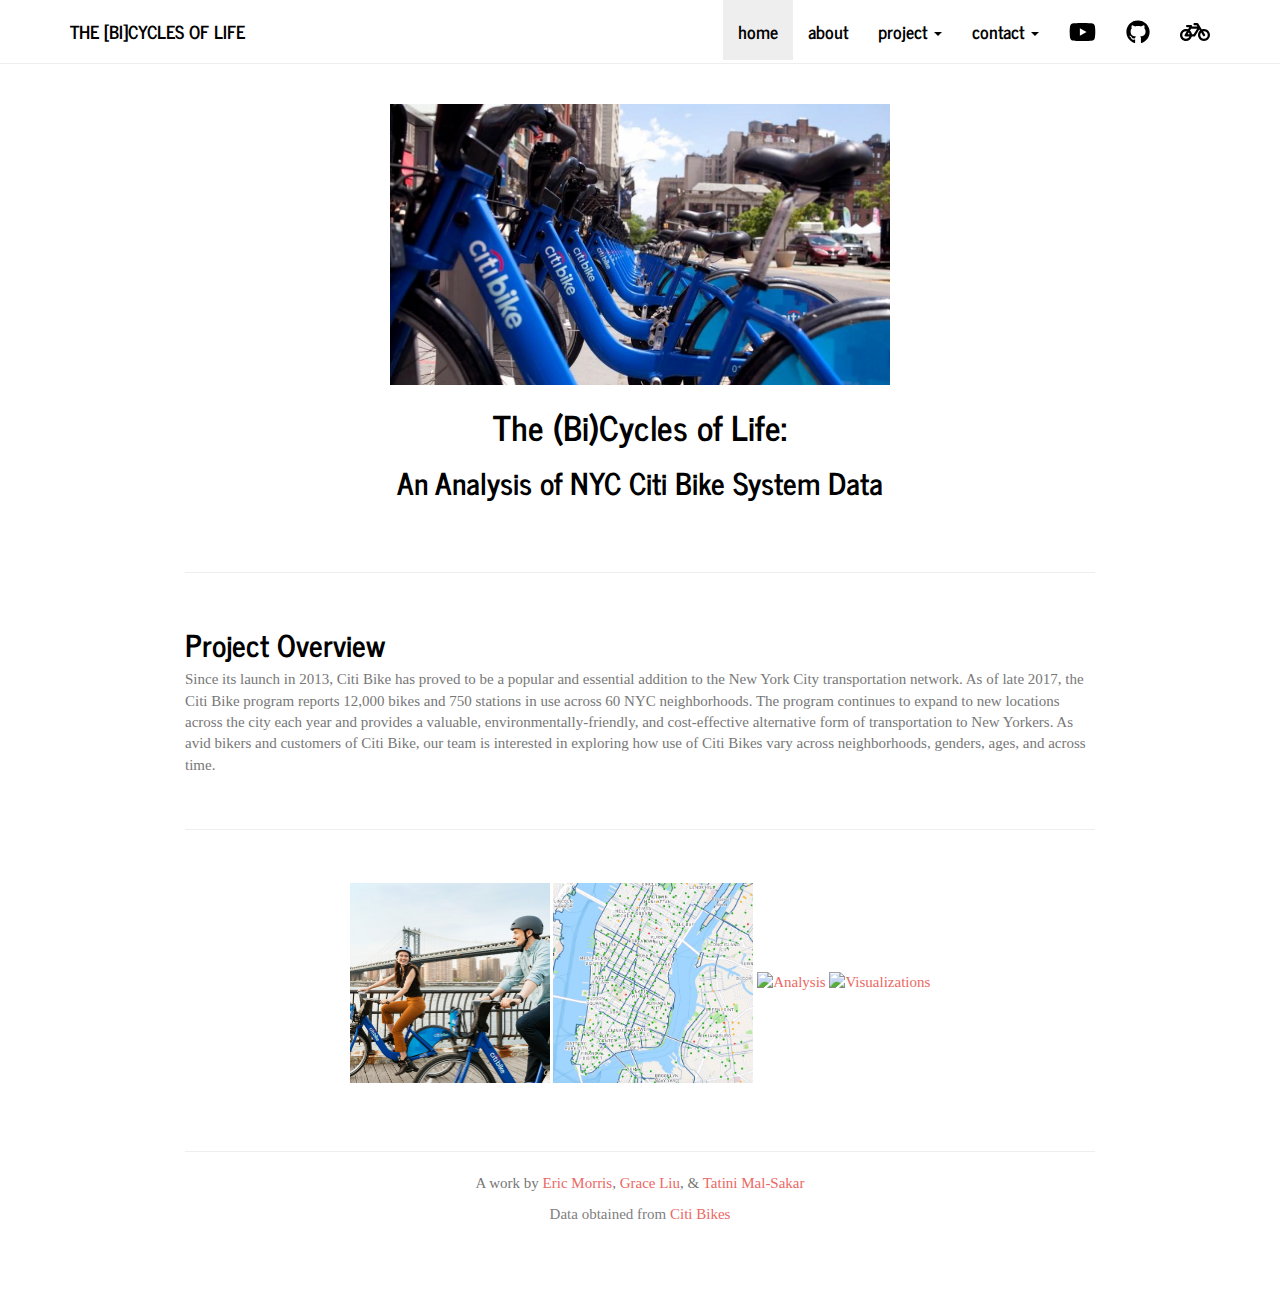
==== commit f6ea78b9: "Tried some stuff with fonts but..." ====
--- a/index.html
+++ b/index.html
@@ -193,11 +193,23 @@
 <li>
   <a href="about.html">about</a>
 </li>
-<li>
-  <a href="analysis.html">analysis</a>
-</li>
-<li>
-  <a href="visualizations.html">visualizations</a>
+<li class="dropdown">
+  <a href="#" class="dropdown-toggle" data-toggle="dropdown" role="button" aria-expanded="false">
+    project
+     
+    <span class="caret"></span>
+  </a>
+  <ul class="dropdown-menu" role="menu">
+    <li>
+      <a href="data.html">about the data</a>
+    </li>
+    <li>
+      <a href="analysis.html">analysis + findings</a>
+    </li>
+    <li>
+      <a href="visualizations.html">visualizations</a>
+    </li>
+  </ul>
 </li>
 <li class="dropdown">
   <a href="#" class="dropdown-toggle" data-toggle="dropdown" role="button" aria-expanded="false">
@@ -228,6 +240,12 @@
       </a>
     </li>
   </ul>
+</li>
+<li>
+  <a href="https://www.youtube.com">
+    <span class="fa fa-youtube fa-lg"></span>
+     
+  </a>
 </li>
 <li>
   <a href="https://github.com/ericdavidmorris/final_project">
@@ -261,7 +279,7 @@
 The (Bi)Cycles of Life:
 </h1>
 <h2>
-An Analysis of NYC Citi Bike Data
+An Analysis of NYC Citi Bike System Data
 </h2>
 </center>
 <p><br/><br/></p>
@@ -275,11 +293,19 @@
 <p><br/></p>
 <center>
 <div class="scroll">
-<p><a href="about.html" title="About"><img src="images/citi_bike_bridge.png" alt="About" style="height:200px; width:200px;"/></a> <a href="data.html" title="Data"><img src="IMAGE LINK" alt="Data" style="height:200px; width:200px;"/></a> <a href="analysis.html" title="Analysis"><img src="IMAGE LINK" alt="Analysis" style="height:200px; width:200px;"/></a> <a href="visualizations.html" title="Visualizations"><img src="IMAGE LINK" alt="Visualizations" style="height: 200px; width:200px;"/></a></p>
+<p><a href="about.html" title="About"><img src="images/citi_bike_bridge.png" alt="About" style="height:200px; width:200px;"/></a> <a href="data.html" title="Data"><img src="images/citi_bike_map.jpg" alt="Data" style="height:200px; width:200px;"/></a> <a href="analysis.html" title="Analysis"><img src="IMAGE LINK" alt="Analysis" style="height:200px; width:200px;"/></a> <a href="visualizations.html" title="Visualizations"><img src="IMAGE LINK" alt="Visualizations" style="height: 200px; width:200px;"/></a></p>
 </div>
 </center>
 </div>
 
+&nbsp;
+<hr />
+
+<p style="text-align: center;">A work by <a href="https://github.com/ericdavidmorris/">Eric Morris</a>, <a href="https://github.com/gswliu/">Grace Liu</a>, & <a href="https://github.com/tatinimalsarkar/">Tatini Mal-Sakar</a></p>
+<p style="text-align: center;"><span style="color: #808080;">Data obtained from <a href="https://www.citibikenyc.com/system-data">Citi Bikes</a></span></p>
+
+<link rel="stylesheet" href="https://cdnjs.cloudflare.com/ajax/libs/font-awesome/4.7.0/css/font-awesome.min.css">
+&nbsp;
 
 
 
--- a/css/style.css
+++ b/css/style.css
@@ -1,10 +1,4 @@
-@font-face
-{
-  font-family: 'myFancyFont';
-  src: url('fonts/SCRIPTIN.ttf');
-}
-
-div.scroll {
+.scroll {
     background-color: #FFFFFF;
     height:225px;
     width: 100%;
@@ -17,4 +11,5 @@
     display: block;
     margin-top: .25em;
     margin-left: 20px;
-}+}
+
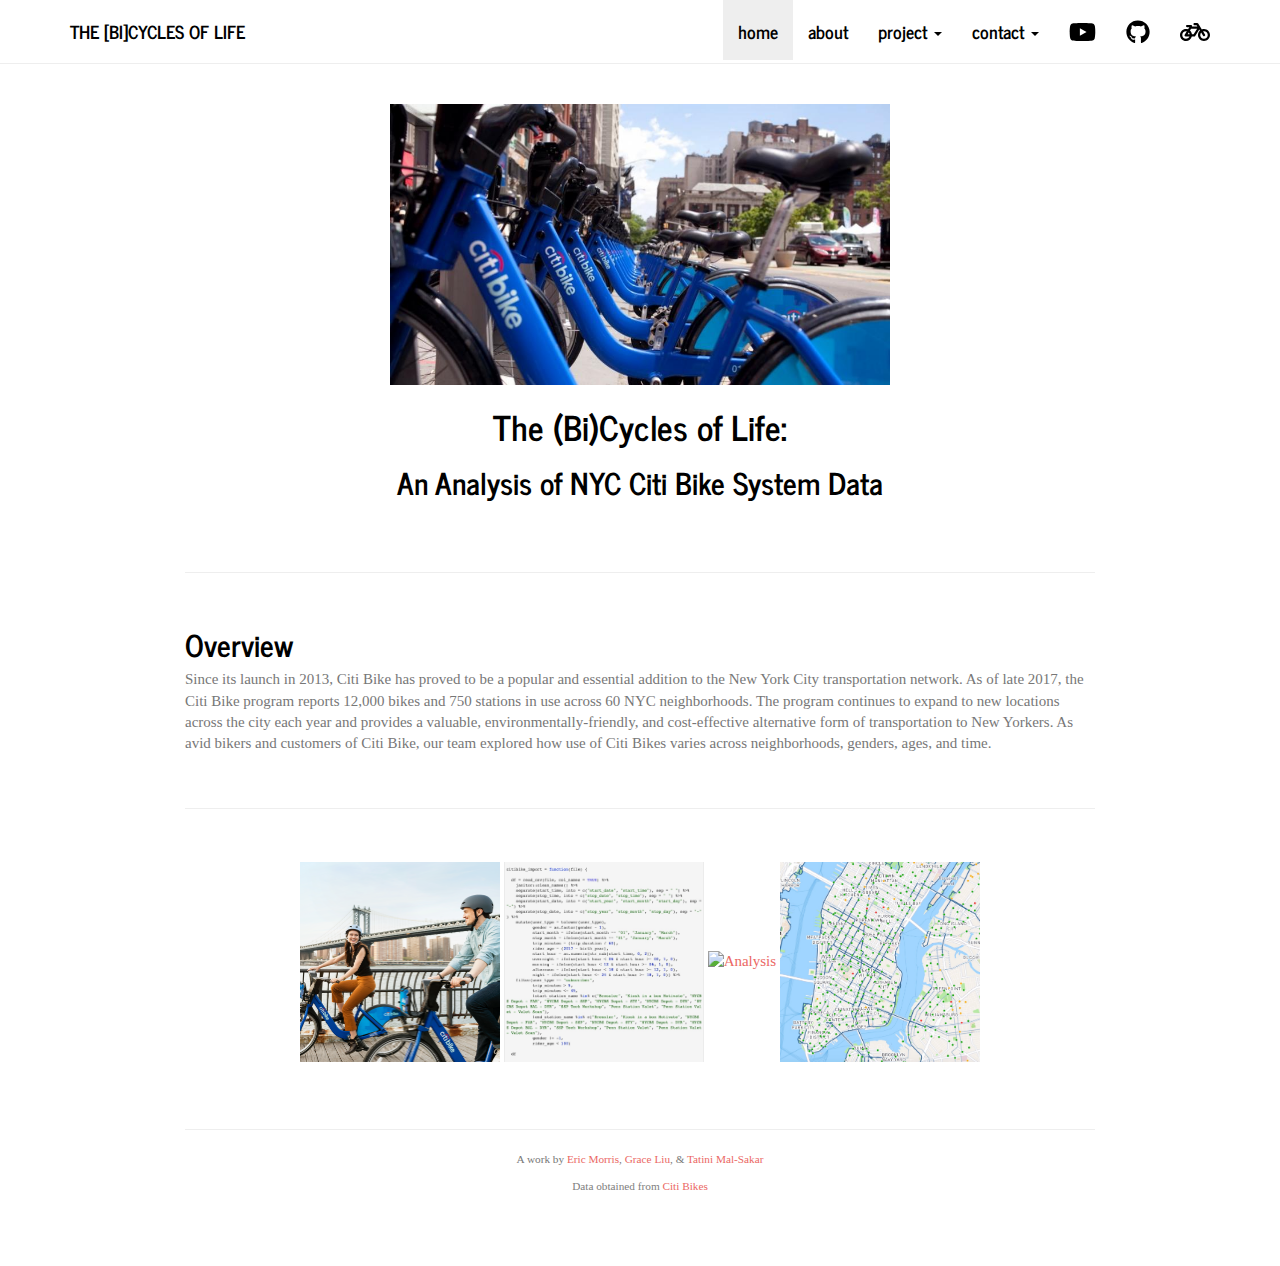
==== commit 67a5882f: "Edit footer and index page" ====
--- a/index.html
+++ b/index.html
@@ -285,15 +285,15 @@
 <p><br/><br/></p>
 <hr />
 <p><br/></p>
-<div id="project-overview" class="section level2">
-<h2>Project Overview</h2>
-<p>Since its launch in 2013, Citi Bike has proved to be a popular and essential addition to the New York City transportation network. As of late 2017, the Citi Bike program reports 12,000 bikes and 750 stations in use across 60 NYC neighborhoods. The program continues to expand to new locations across the city each year and provides a valuable, environmentally-friendly, and cost-effective alternative form of transportation to New Yorkers. As avid bikers and customers of Citi Bike, our team is interested in exploring how use of Citi Bikes vary across neighborhoods, genders, ages, and across time.</p>
+<div id="overview" class="section level2">
+<h2>Overview</h2>
+<p>Since its launch in 2013, Citi Bike has proved to be a popular and essential addition to the New York City transportation network. As of late 2017, the Citi Bike program reports 12,000 bikes and 750 stations in use across 60 NYC neighborhoods. The program continues to expand to new locations across the city each year and provides a valuable, environmentally-friendly, and cost-effective alternative form of transportation to New Yorkers. As avid bikers and customers of Citi Bike, our team explored how use of Citi Bikes varies across neighborhoods, genders, ages, and time.</p>
 <p><br/></p>
 <hr />
 <p><br/></p>
 <center>
 <div class="scroll">
-<p><a href="about.html" title="About"><img src="images/citi_bike_bridge.png" alt="About" style="height:200px; width:200px;"/></a> <a href="data.html" title="Data"><img src="images/citi_bike_map.jpg" alt="Data" style="height:200px; width:200px;"/></a> <a href="analysis.html" title="Analysis"><img src="IMAGE LINK" alt="Analysis" style="height:200px; width:200px;"/></a> <a href="visualizations.html" title="Visualizations"><img src="IMAGE LINK" alt="Visualizations" style="height: 200px; width:200px;"/></a></p>
+<p><a href="about.html" title="About"><img src="images/citi_bike_bridge.png" alt="About" style="height:200px; width:200px;"/></a> <a href="data.html" title="Data"><img src="images/citi_bike_dataimport.jpg" alt="Data" style="height:200px; width:200px;"/></a> <a href="analysis.html" title="Analysis"><img src="IMAGE LINK" alt="Analysis" style="height:200px; width:200px;"/></a> <a href="visualizations.html" title="Visualizations"><img src="images/citi_bike_map.jpg" alt="Visualizations" style="height:200px; width:200px;"/></a></p>
 </div>
 </center>
 </div>
@@ -301,8 +301,8 @@
 &nbsp;
 <hr />
 
-<p style="text-align: center;">A work by <a href="https://github.com/ericdavidmorris/">Eric Morris</a>, <a href="https://github.com/gswliu/">Grace Liu</a>, & <a href="https://github.com/tatinimalsarkar/">Tatini Mal-Sakar</a></p>
-<p style="text-align: center;"><span style="color: #808080;">Data obtained from <a href="https://www.citibikenyc.com/system-data">Citi Bikes</a></span></p>
+<p style="text-align: center; font-size: 75%">A work by <a href="https://github.com/ericdavidmorris/">Eric Morris</a>, <a href="https://github.com/gswliu/">Grace Liu</a>, & <a href="https://github.com/tatinimalsarkar/">Tatini Mal-Sakar</a></p>
+<p style="text-align: center; font-size: 75%"><span style="color: #808080;">Data obtained from <a href="https://www.citibikenyc.com/system-data">Citi Bikes</a></span></p>
 
 <link rel="stylesheet" href="https://cdnjs.cloudflare.com/ajax/libs/font-awesome/4.7.0/css/font-awesome.min.css">
 &nbsp;
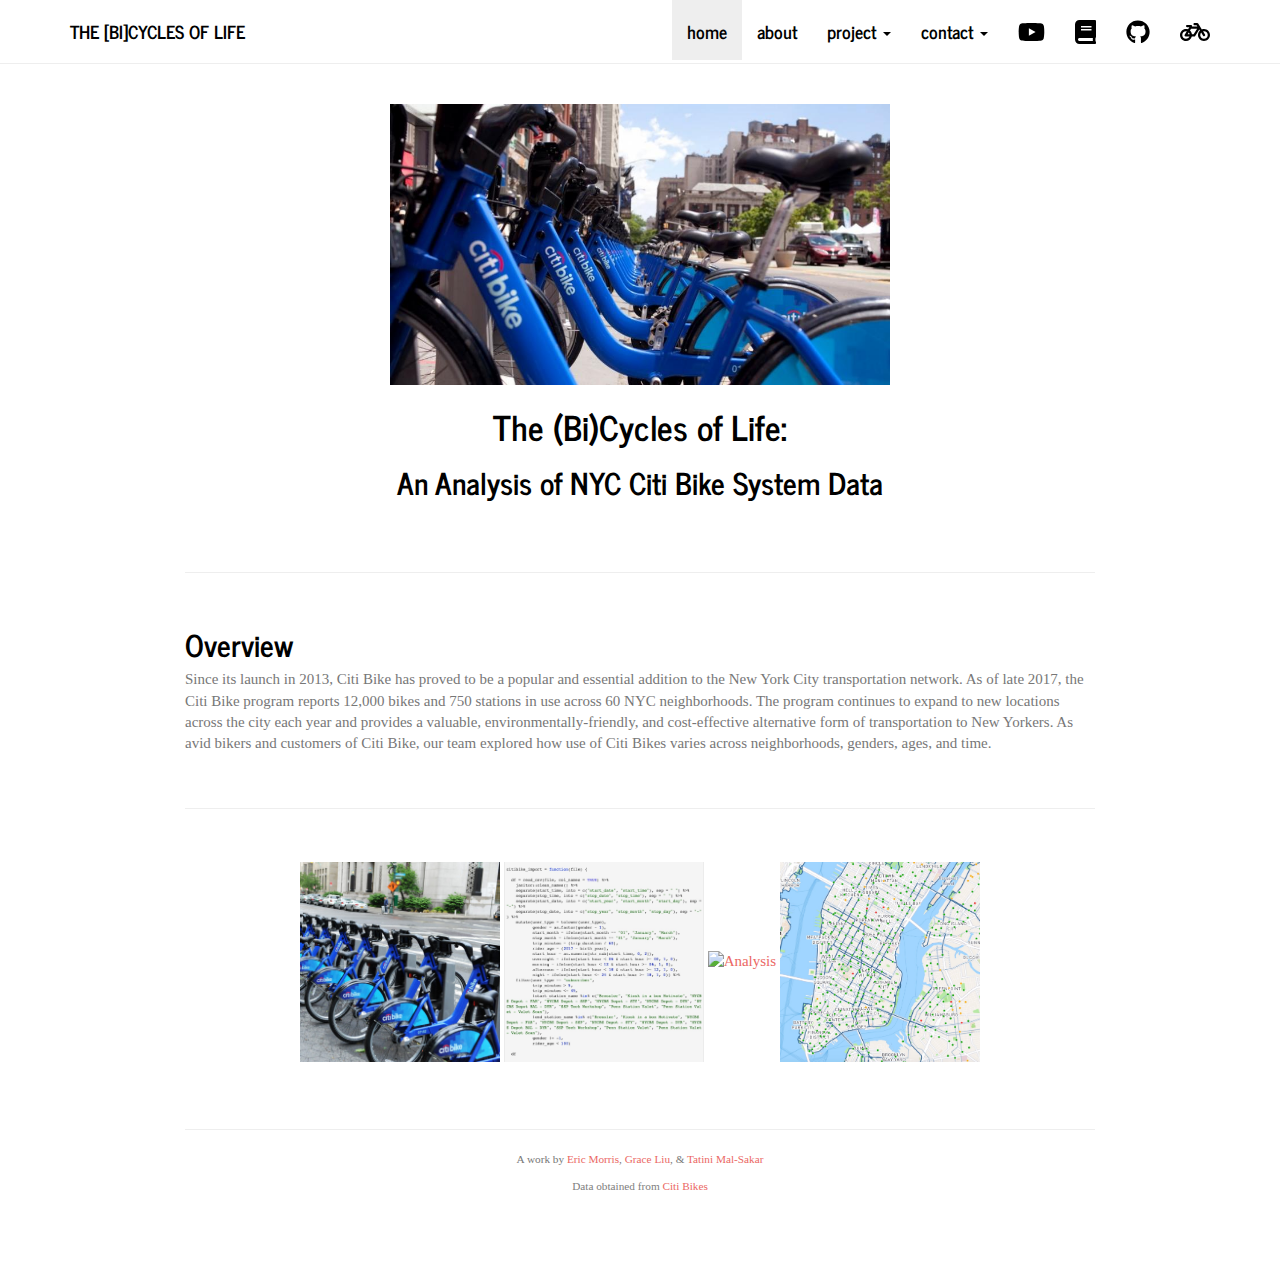
==== commit 507173d0: "Plotly subplots for comparisons across months" ====
--- a/index.html
+++ b/index.html
@@ -201,7 +201,7 @@
   </a>
   <ul class="dropdown-menu" role="menu">
     <li>
-      <a href="data.html">about the data</a>
+      <a href="data_import.html">data import</a>
     </li>
     <li>
       <a href="analysis.html">analysis + findings</a>
@@ -222,21 +222,21 @@
       <a href="mailto:edm2152@cumc.columbia.edu">
         <span class="fa fa-envelope"></span>
          
-        Eric Morris
+        eric morris
       </a>
     </li>
     <li>
       <a href="mailto:gsl2116@cumc.columbia.edu">
         <span class="fa fa-envelope"></span>
          
-        Grace Liu
+        grace liu
       </a>
     </li>
     <li>
       <a href="mailto:tm2680@cumc.columbia.edu">
         <span class="fa fa-envelope"></span>
          
-        Tatini Mal-Sakar
+        tatini mal-sakar
       </a>
     </li>
   </ul>
@@ -244,6 +244,12 @@
 <li>
   <a href="https://www.youtube.com">
     <span class="fa fa-youtube fa-lg"></span>
+     
+  </a>
+</li>
+<li>
+  <a href="https://placeholder">
+    <span class="fa fa-book fa-lg"></span>
      
   </a>
 </li>
@@ -293,7 +299,7 @@
 <p><br/></p>
 <center>
 <div class="scroll">
-<p><a href="about.html" title="About"><img src="images/citi_bike_bridge.png" alt="About" style="height:200px; width:200px;"/></a> <a href="data.html" title="Data"><img src="images/citi_bike_dataimport.jpg" alt="Data" style="height:200px; width:200px;"/></a> <a href="analysis.html" title="Analysis"><img src="IMAGE LINK" alt="Analysis" style="height:200px; width:200px;"/></a> <a href="visualizations.html" title="Visualizations"><img src="images/citi_bike_map.jpg" alt="Visualizations" style="height:200px; width:200px;"/></a></p>
+<p><a href="about.html" title="About"><img src="images/citi_bike_rack.jpg" alt="About" style="height:200px; width:200px;"/></a> <a href="data.html" title="Data"><img src="images/citi_bike_dataimport.jpg" alt="Data" style="height:200px; width:200px;"/></a> <a href="analysis.html" title="Analysis"><img src="IMAGE LINK" alt="Analysis" style="height:200px; width:200px;"/></a> <a href="visualizations.html" title="Visualizations"><img src="images/citi_bike_map.jpg" alt="Visualizations" style="height:200px; width:200px;"/></a></p>
 </div>
 </center>
 </div>
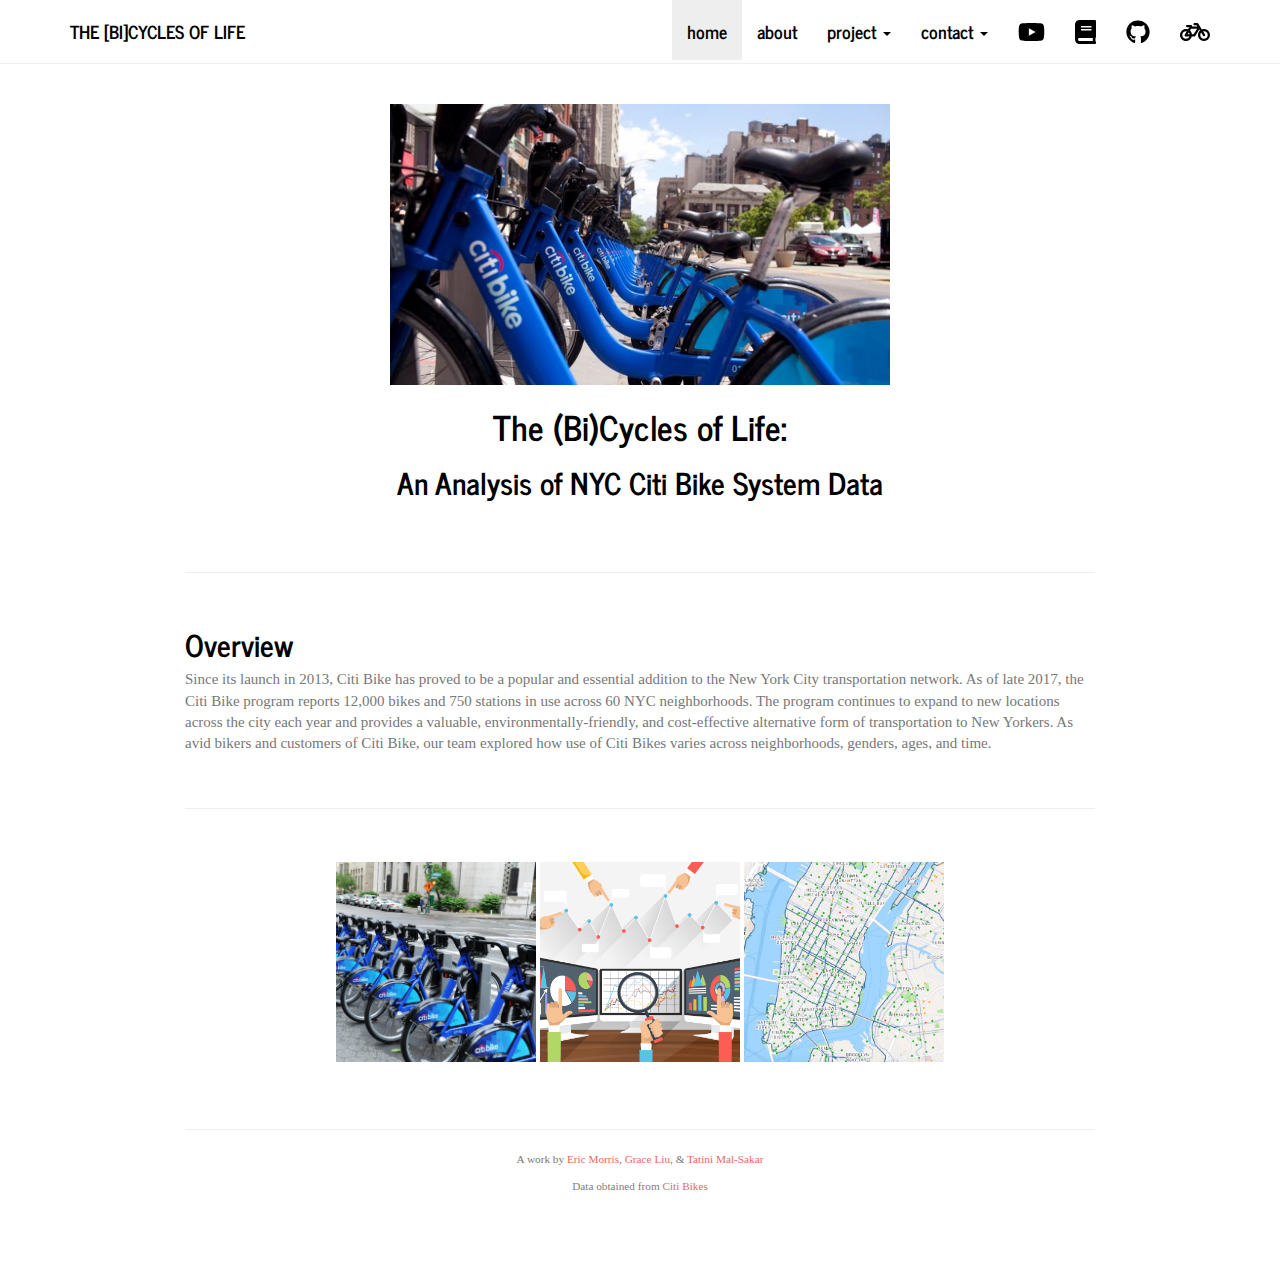
==== commit c4d8fd4c: "extra edits for site formatting" ====
--- a/index.html
+++ b/index.html
@@ -200,9 +200,6 @@
     <span class="caret"></span>
   </a>
   <ul class="dropdown-menu" role="menu">
-    <li>
-      <a href="data_import.html">data import</a>
-    </li>
     <li>
       <a href="analysis.html">analysis + findings</a>
     </li>
@@ -299,7 +296,7 @@
 <p><br/></p>
 <center>
 <div class="scroll">
-<p><a href="about.html" title="About"><img src="images/citi_bike_rack.jpg" alt="About" style="height:200px; width:200px;"/></a> <a href="data.html" title="Data"><img src="images/citi_bike_dataimport.jpg" alt="Data" style="height:200px; width:200px;"/></a> <a href="analysis.html" title="Analysis"><img src="IMAGE LINK" alt="Analysis" style="height:200px; width:200px;"/></a> <a href="visualizations.html" title="Visualizations"><img src="images/citi_bike_map.jpg" alt="Visualizations" style="height:200px; width:200px;"/></a></p>
+<p><a href="about.html" title="About"><img src="images/citi_bike_rack.jpg" alt="About" style="height:200px; width:200px;"/></a> <a href="analysis.html" title="Analysis"><img src="images/analysis.png" alt="Analysis" style="height:200px; width:200px;"/></a> <a href="visualizations.html" title="Visualizations"><img src="images/citi_bike_map.jpg" alt="Visualizations" style="height:200px; width:200px;"/></a></p>
 </div>
 </center>
 </div>
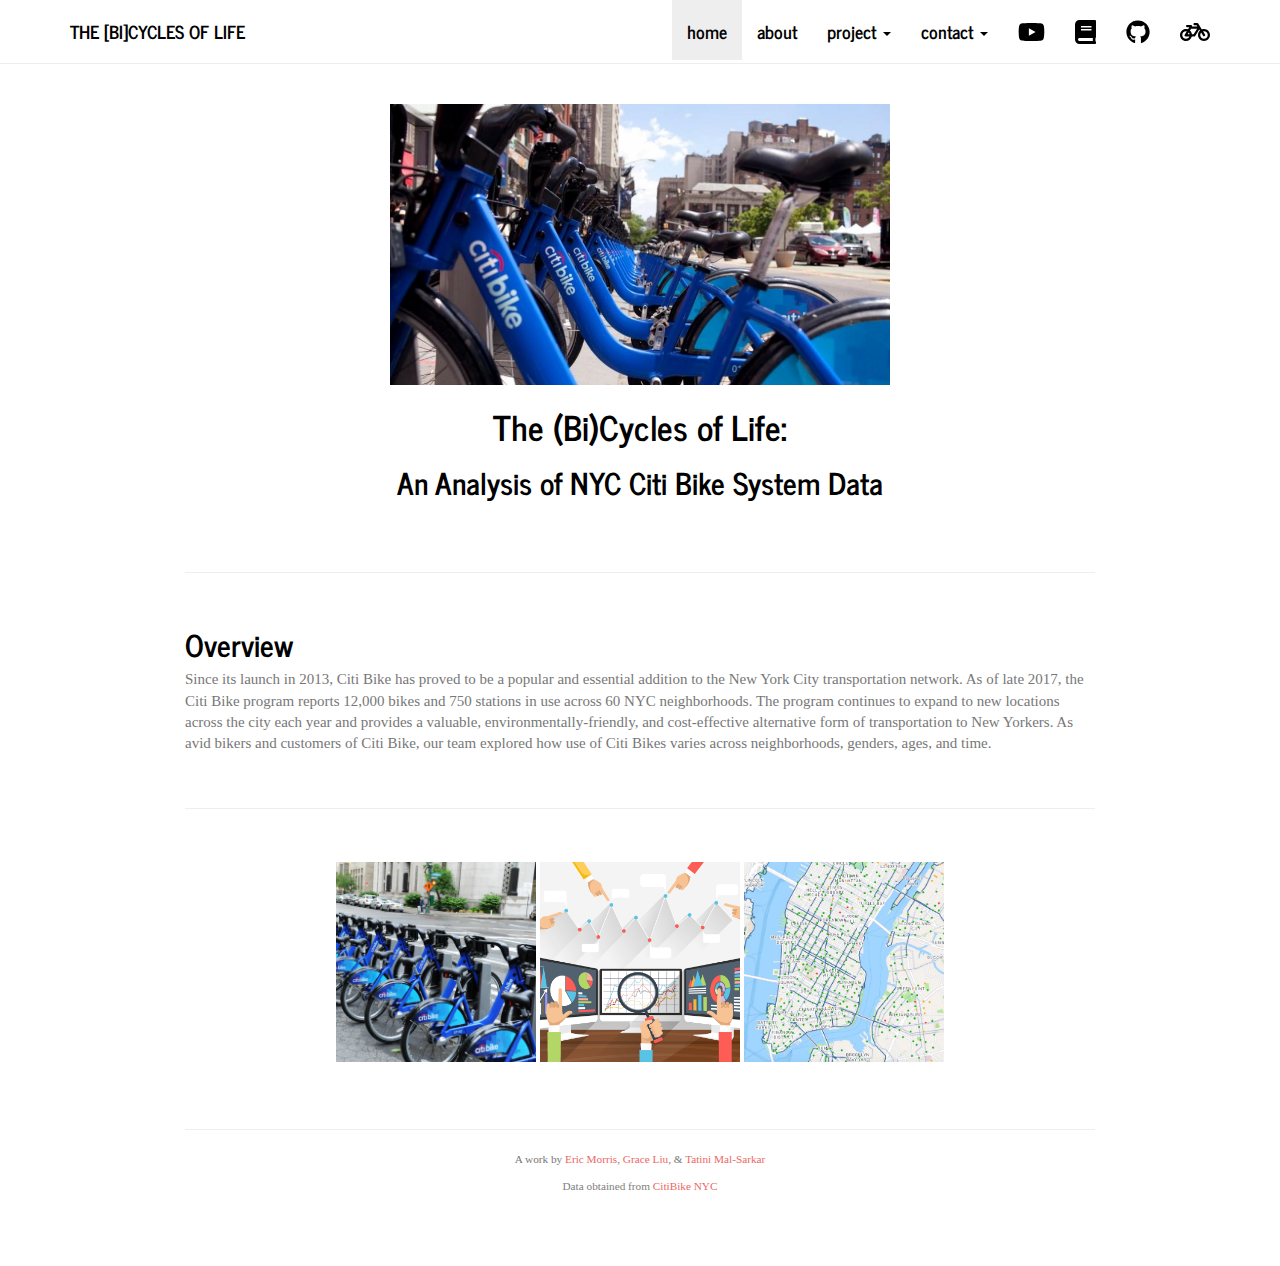
==== commit d8bb9d42: "Final website build" ====
--- a/index.html
+++ b/index.html
@@ -233,19 +233,19 @@
       <a href="mailto:tm2680@cumc.columbia.edu">
         <span class="fa fa-envelope"></span>
          
-        tatini mal-sakar
+        tatini mal-sarkar
       </a>
     </li>
   </ul>
 </li>
 <li>
-  <a href="https://www.youtube.com">
+  <a href="https://www.youtube.com/watch?v=FAFfefzMlJo&amp;feature=youtu.be">
     <span class="fa fa-youtube fa-lg"></span>
      
   </a>
 </li>
 <li>
-  <a href="https://placeholder">
+  <a href="report.html">
     <span class="fa fa-book fa-lg"></span>
      
   </a>
@@ -304,8 +304,8 @@
 &nbsp;
 <hr />
 
-<p style="text-align: center; font-size: 75%">A work by <a href="https://github.com/ericdavidmorris/">Eric Morris</a>, <a href="https://github.com/gswliu/">Grace Liu</a>, & <a href="https://github.com/tatinimalsarkar/">Tatini Mal-Sakar</a></p>
-<p style="text-align: center; font-size: 75%"><span style="color: #808080;">Data obtained from <a href="https://www.citibikenyc.com/system-data">Citi Bikes</a></span></p>
+<p style="text-align: center; font-size: 75%">A work by <a href="https://github.com/ericdavidmorris/">Eric Morris</a>, <a href="https://github.com/gswliu/">Grace Liu</a>, & <a href="https://github.com/tatinimalsarkar/">Tatini Mal-Sarkar</a></p>
+<p style="text-align: center; font-size: 75%"><span style="color: #808080;">Data obtained from <a href="https://www.citibikenyc.com/system-data">CitiBike NYC</a></span></p>
 
 <link rel="stylesheet" href="https://cdnjs.cloudflare.com/ajax/libs/font-awesome/4.7.0/css/font-awesome.min.css">
 &nbsp;
